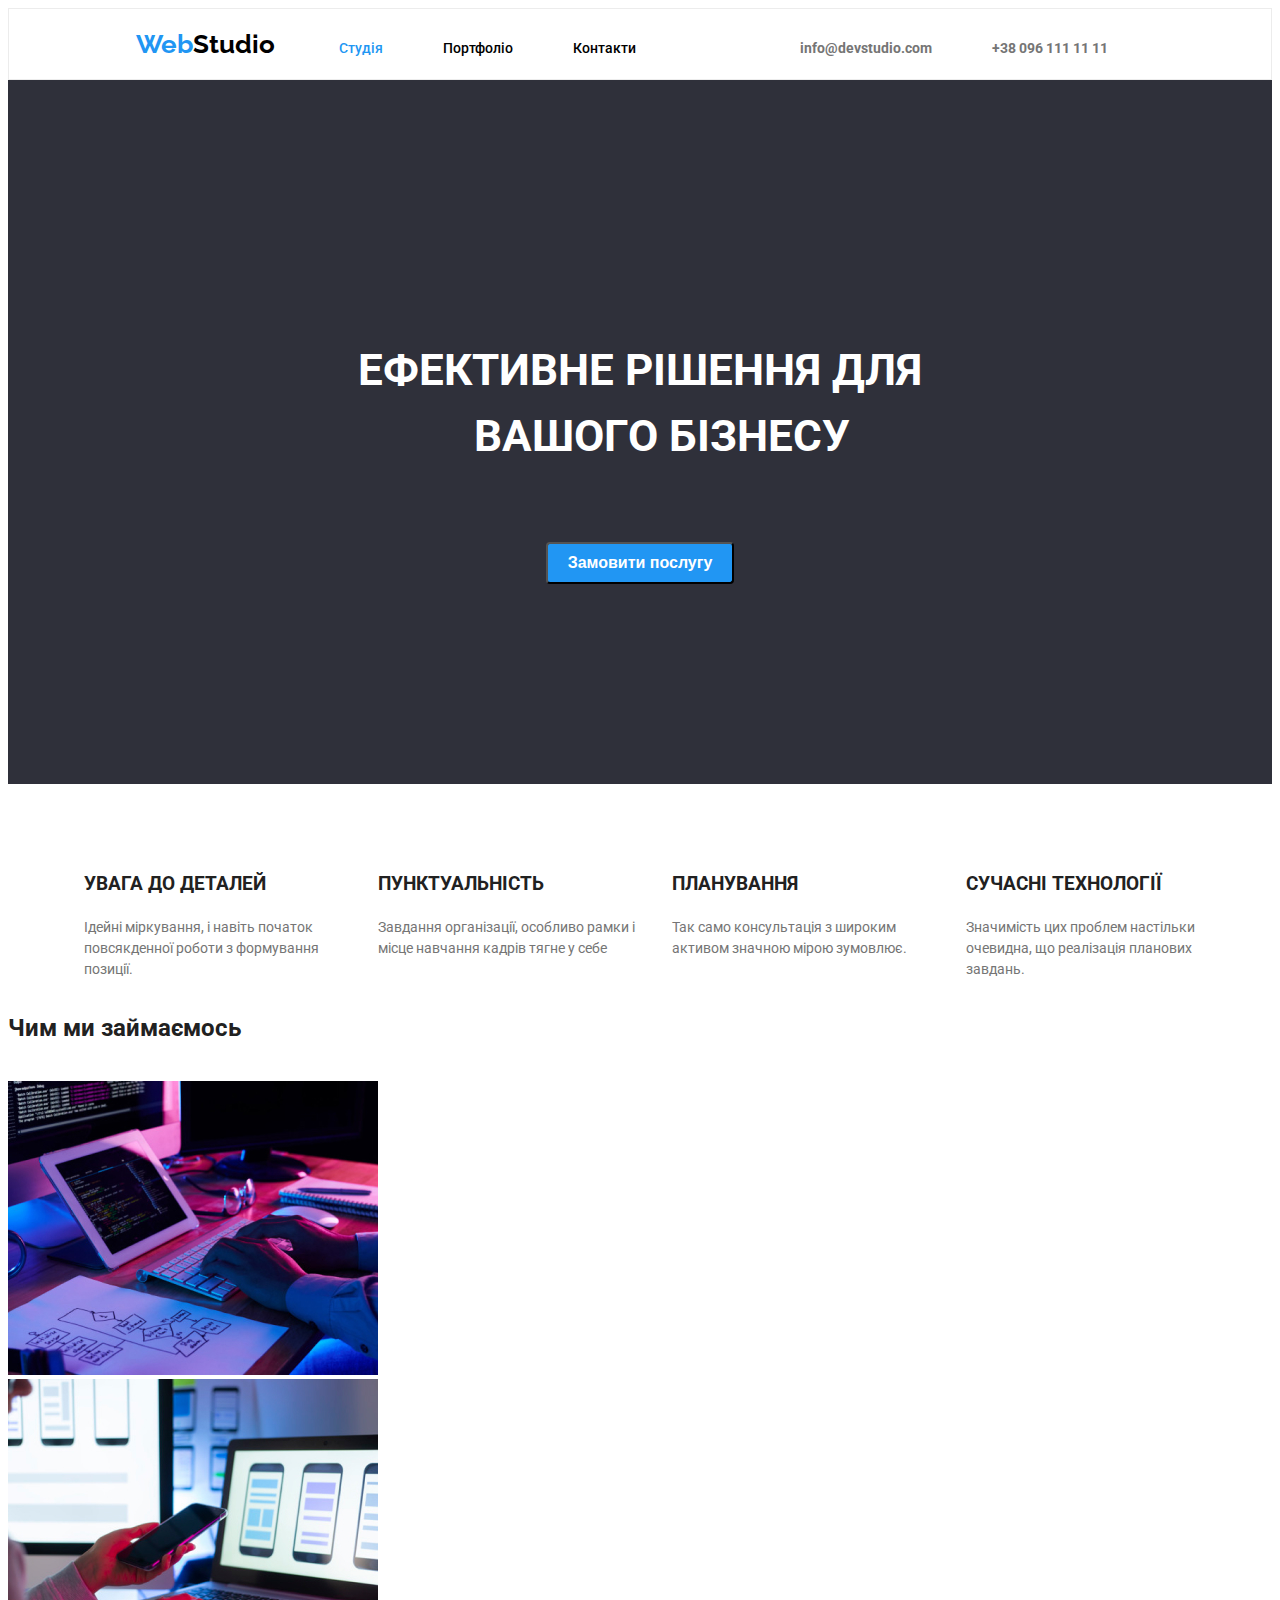
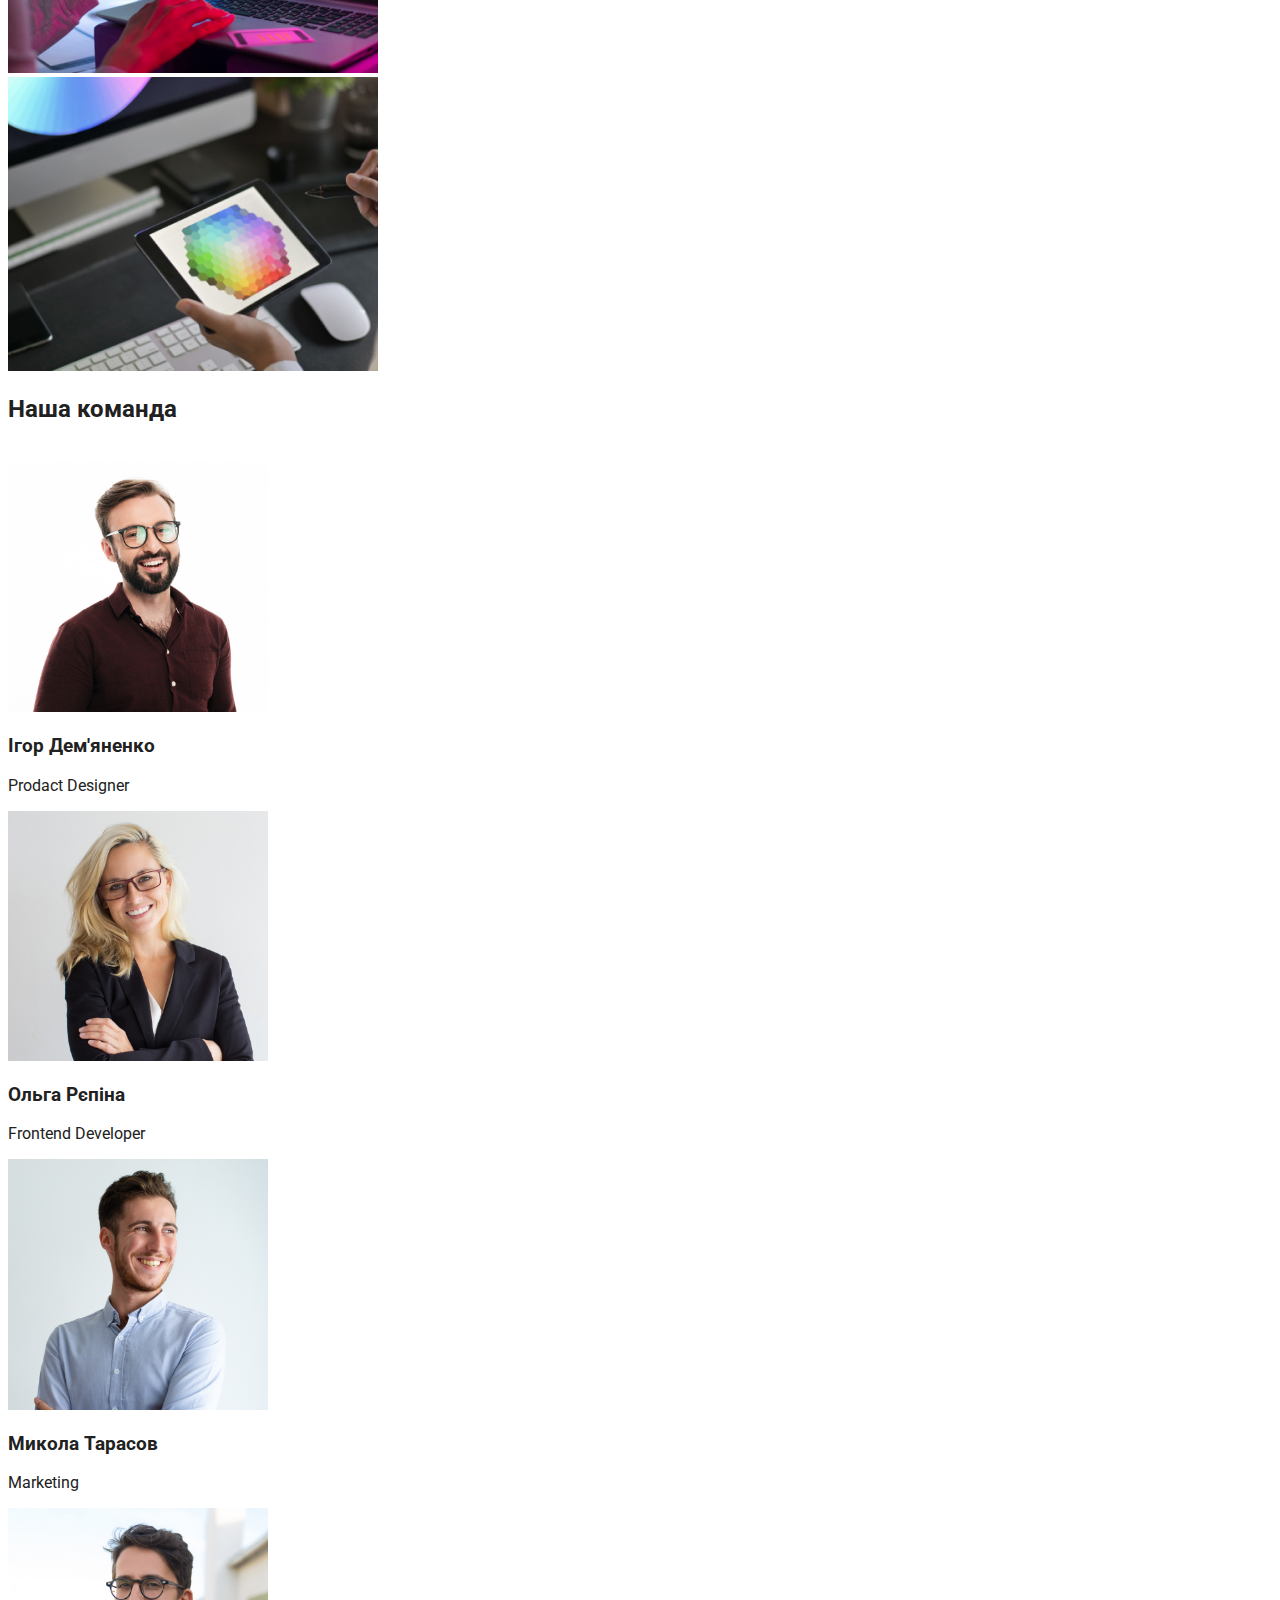
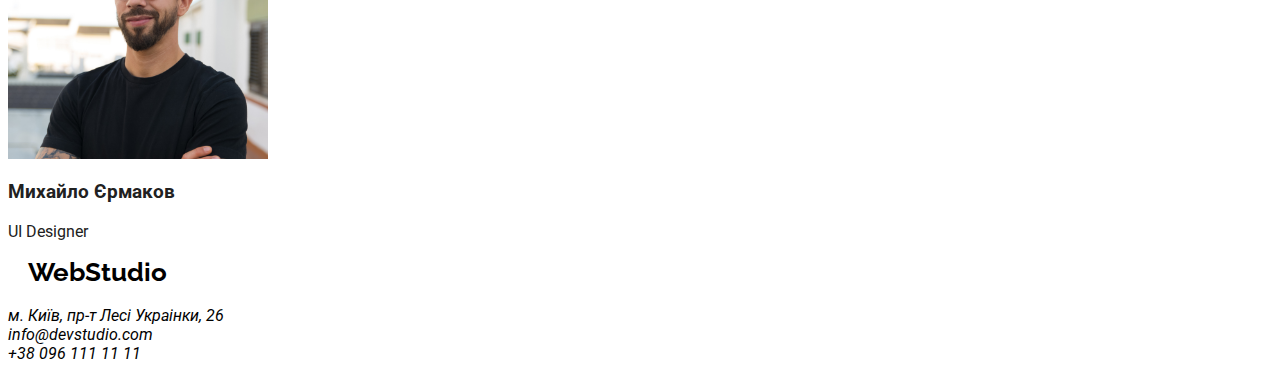
==== index.html @ 3c30a7f0 "styly to header and section #1" ====
<!DOCTYPE html>
<html lang="uk">
<head>
    <meta charset="UTF-8">
    <meta http-equiv="X-UA-Compatible" content="IE=edge">
    <meta name="viewport" content="width=device-width, initial-scale=1.0">
    <link rel="preconnect" href="https://fonts.googleapis.com">
<link rel="preconnect" href="https://fonts.gstatic.com" crossorigin>
<link href="https://fonts.googleapis.com/css2?family=Raleway:wght@700&family=Roboto:wght@400;500;700;900&display=swap" rel="stylesheet">
    <link rel="stylesheet" href="./css/styles.css">
    <title>WebStudio</title>
</head>
<body>
   
    <header>
        <nav>
            <a href="./index.html" class="logo">
              <span class="logo-blue">Web</span>Studio</a>
            <ul>
            <li class="navigation"> 
                <a href="./index.html" class="current-page link-navigation">Студія</a>
            </li>
            <li> 
                <a href="./portfolio.html" class="link-navigation">Портфоліо</a>
            </li>
            <li>
                <a href="#" class="link-navigation">Контакти</a>
            </li>
        </ul>
        </nav>
        <ul>
            <li>
                <a href="mailto:info@devstudio.com" lang="en" class="contact">info@devstudio.com</a> 
            </li>
            <li>
                <a href="tel:+380961111111" class="contact">+38 096 111 11 11</a>
            </li>
        </ul>
    </header>

    <main>

    <section class="solve-for-busniness">
        <pre>
        <h1   >Ефективне рішення для
    вашого бізнесу</h1>
    </pre>
        <button  type="button" class="btn-order">Замовити послугу</button>
    </section>

    <section class="our-spesials">
        <h2>Наші переваги - наші особливості</h2>
       <ul class="advanteges">
             <li class="our-advanteges">
                    <h3>Увага до деталей</h3>
                    <p>Iдейні міркування, і  навіть початок повсякденної роботи з формування позиції.</p>
             </li>   
             <li class="our-advanteges">
                    <h3>Пунктуальність</h3>
                    <p>Завдання організації, особливо рамки і місце навчання кадрів тягне у себе</p>
             </li>
             <li class="our-advanteges">
                    <h3>Планування</h3>
                    <p>Так само консультація з широким активом значною мірою зумовлює.</p>
             </li>  
             <li class="our-advanteges">
                    <h3>Сучасні технології</h3>
                    <p>Значимість цих проблем настільки очевидна, що реалізація планових завдань.</p>
             </li> 
        </ul>  
    </section>

    <section>
            <h2>Чим ми займаємось</h2>
            <ul>
                <li>
                    <img src="./img/box1.jpg" alt="Coding">
                </li>
                <li>
                    <img src="./img/box2.jpg" alt="Phone nad laptop">
                </li>
                <li>
                    <img src="./img/box3.jpg" alt="Tablet">
                </li>
            </ul>
    </section>
   
    <section>
        <h2>Наша команда</h2>
        <ul>
            <li>
                <img src="./img/Igor.jpg" alt="Prodact Designer Igor" width="260">
                <h3>Ігор Дем'яненко</h3>
                 <p>Prodact Designer</p>
            </li>
            <li>
                <img src="./img/Olga.jpg" alt="Frontend Developer Olga" width="260">
                <h3>Ольга Рєпіна</h3>
                <p>Frontend Developer</p>
            </li>
            <li>
                <img src="./img/Nikolay.jpg" alt="Marketing Mikolay" width="260">
                <h3>Микола Тарасов</h3>
                <p>Marketing</p>
            </li>
            <li>
                <img src="./img/Mihaylo.jpg" alt="UI Designer Mihaylo" width="260">
                <h3>Михайло Єрмаков</h3>
                <p>UI Designer</p>
            </li>
        </ul>
    </section>

</main>

<footer>
    <a href="./index.html" class="logo">WebStudio</a>
    <address>
        <ul>
            <li>
        <a href="https://goo.gl/maps/CPtrU1FHBa2aNyZL9" target="_blank" rel="noopener noreferrer nofollow">м. Київ, пр-т Лесі Украінки, 26</a> 
            </li>
            <li>
        <a href="mailto:info@devstudio.com">info@devstudio.com</a>
            </li>
            <li>
        <a href="tel:+380961111111">+38 096 111 11 11</a>
            </li>
        </ul>
    </address>
</footer>

</body>

</html>
---- css/styles.css ----
:root{
    --blue-color-text: #2196F3;
    --font-size-for-mini-text: 14px;
    --text-center: center;
    --grey-text: #757575;
}

body{
    font-family: 'Roboto', sans-serif;
    color: #212121;
    background-color: rgba(255, 255, 255, 1);
}
header{
    border: 1px solid rgba(236, 236, 236, 1);
    text-align: var(--text-center);
    padding: 20px;
}
header li{
    list-style-type: none;
    display: inline;
}
nav{
    padding-right: 4em;
}
nav,
ul{
    display: inline;
}
a{
    text-decoration: none;
    color: #000000;
}
.logo{
    font-family: 'Raleway', sans-serif;
    color: #000000;
    font-weight: bold;
    font-size: 26px;
    letter-spacing: 3%;
    display: inline;
    margin: auto 20px;
}
.logo-blue,
.current-page{
    color: var(--blue-color-text);
}
.link-navigation{
    font-weight: 500;
    font-size: var(--font-size-for-mini-text);
    padding-right: 4em;
}
.link-navigation:hover,
.contact:hover{
    color: var(--blue-color-text);
}
.contact{
    color:var(--grey-text);
    padding-right: 4em;
    font-size: var(--font-size-for-mini-text);
    font-weight: bold;
}
.solve-for-busniness{
    background-color: #2F303A;
    color: #FFFFFF;
    padding: 200px;
    
}
.solve-for-busniness h1{
    font-size: 44px;
    word-spacing: 6%;
    line-height: 1.5;
    text-align: center;
    text-transform: uppercase;
    font-family: 'Roboto', sans-serif;
    
}
.btn-order{
    background-color: var(--blue-color-text);
    color: #FFFFFF;
    font-size: 16px;
    font-weight: 600;
    letter-spacing: 6%;
    text-align: var(--text-center);
    padding: 10px 20px;
    display: block;
    margin: 0 auto;
    border-radius: 4px;

}
.our-spesials{
    text-align: center;
}
.our-spesials h2{
    visibility: hidden;
}
.our-spesials h3{
    text-transform: uppercase;
}
.our-spesials p{
    font-size: var(--font-size-for-mini-text);
    word-spacing: 3%;
    color: var(--grey-text);
}
.advanteges{
    text-align: start;
}
ul .our-advanteges{
   display: inline-block;
   margin: 0 10px;
   width: 270px;
   vertical-align: text-top;
   line-height: 1.5;
}
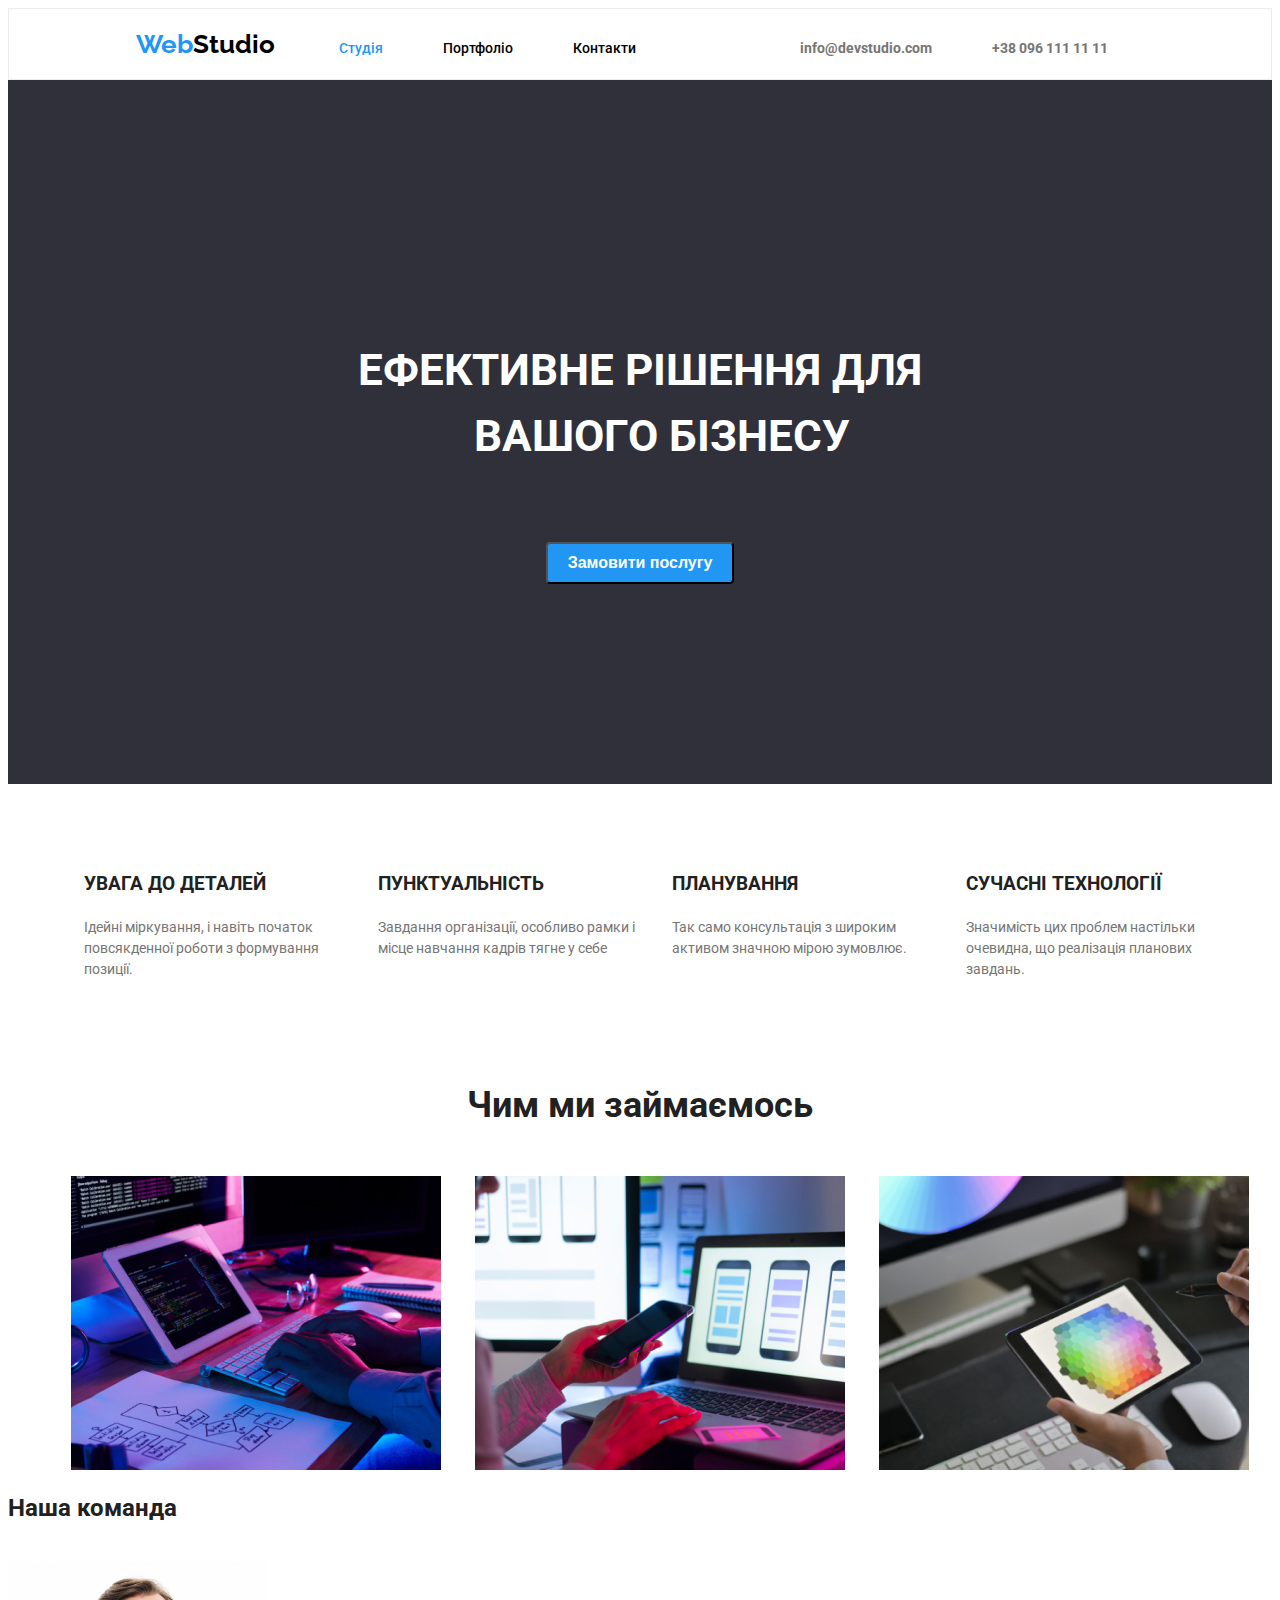
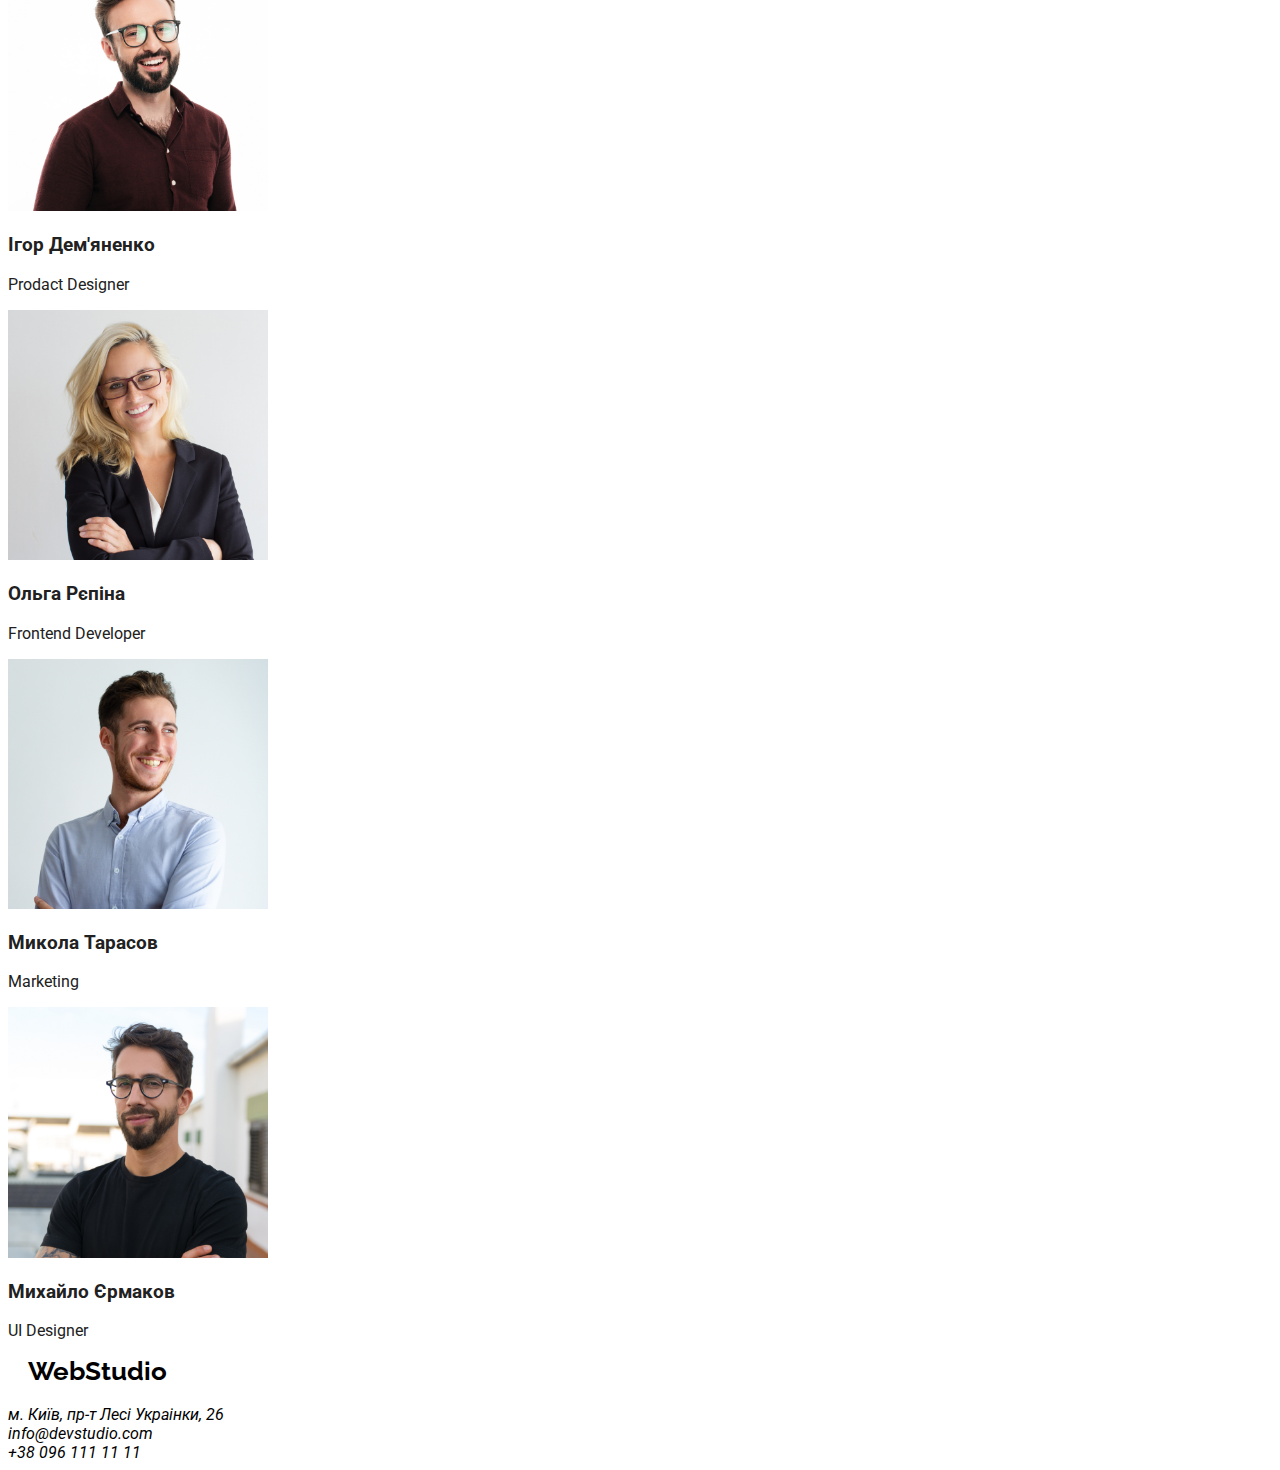
==== commit f7581735: "created section 2" ====
--- a/index.html
+++ b/index.html
@@ -70,16 +70,16 @@
         </ul>  
     </section>
 
-    <section>
+    <section class="what-do-we-do">
             <h2>Чим ми займаємось</h2>
             <ul>
-                <li>
+                <li class="boxes">
                     <img src="./img/box1.jpg" alt="Coding">
                 </li>
-                <li>
+                <li class="boxes">
                     <img src="./img/box2.jpg" alt="Phone nad laptop">
                 </li>
-                <li>
+                <li class="boxes">
                     <img src="./img/box3.jpg" alt="Tablet">
                 </li>
             </ul>
--- a/css/styles.css
+++ b/css/styles.css
@@ -110,4 +110,18 @@
    vertical-align: text-top;
    line-height: 1.5;
 }
-
+.what-do-we-do{
+    text-align: var(--text-center);
+}
+.what-do-we-do h2{
+    text-align: var(--text-center);
+    font-weight: bold;
+    font-size: 36px;
+    word-spacing: 3%;
+    margin-bottom: 50px;
+    margin-top: 90px;
+}
+.boxes{
+    display: inline;
+    margin: 0 15px;
+}
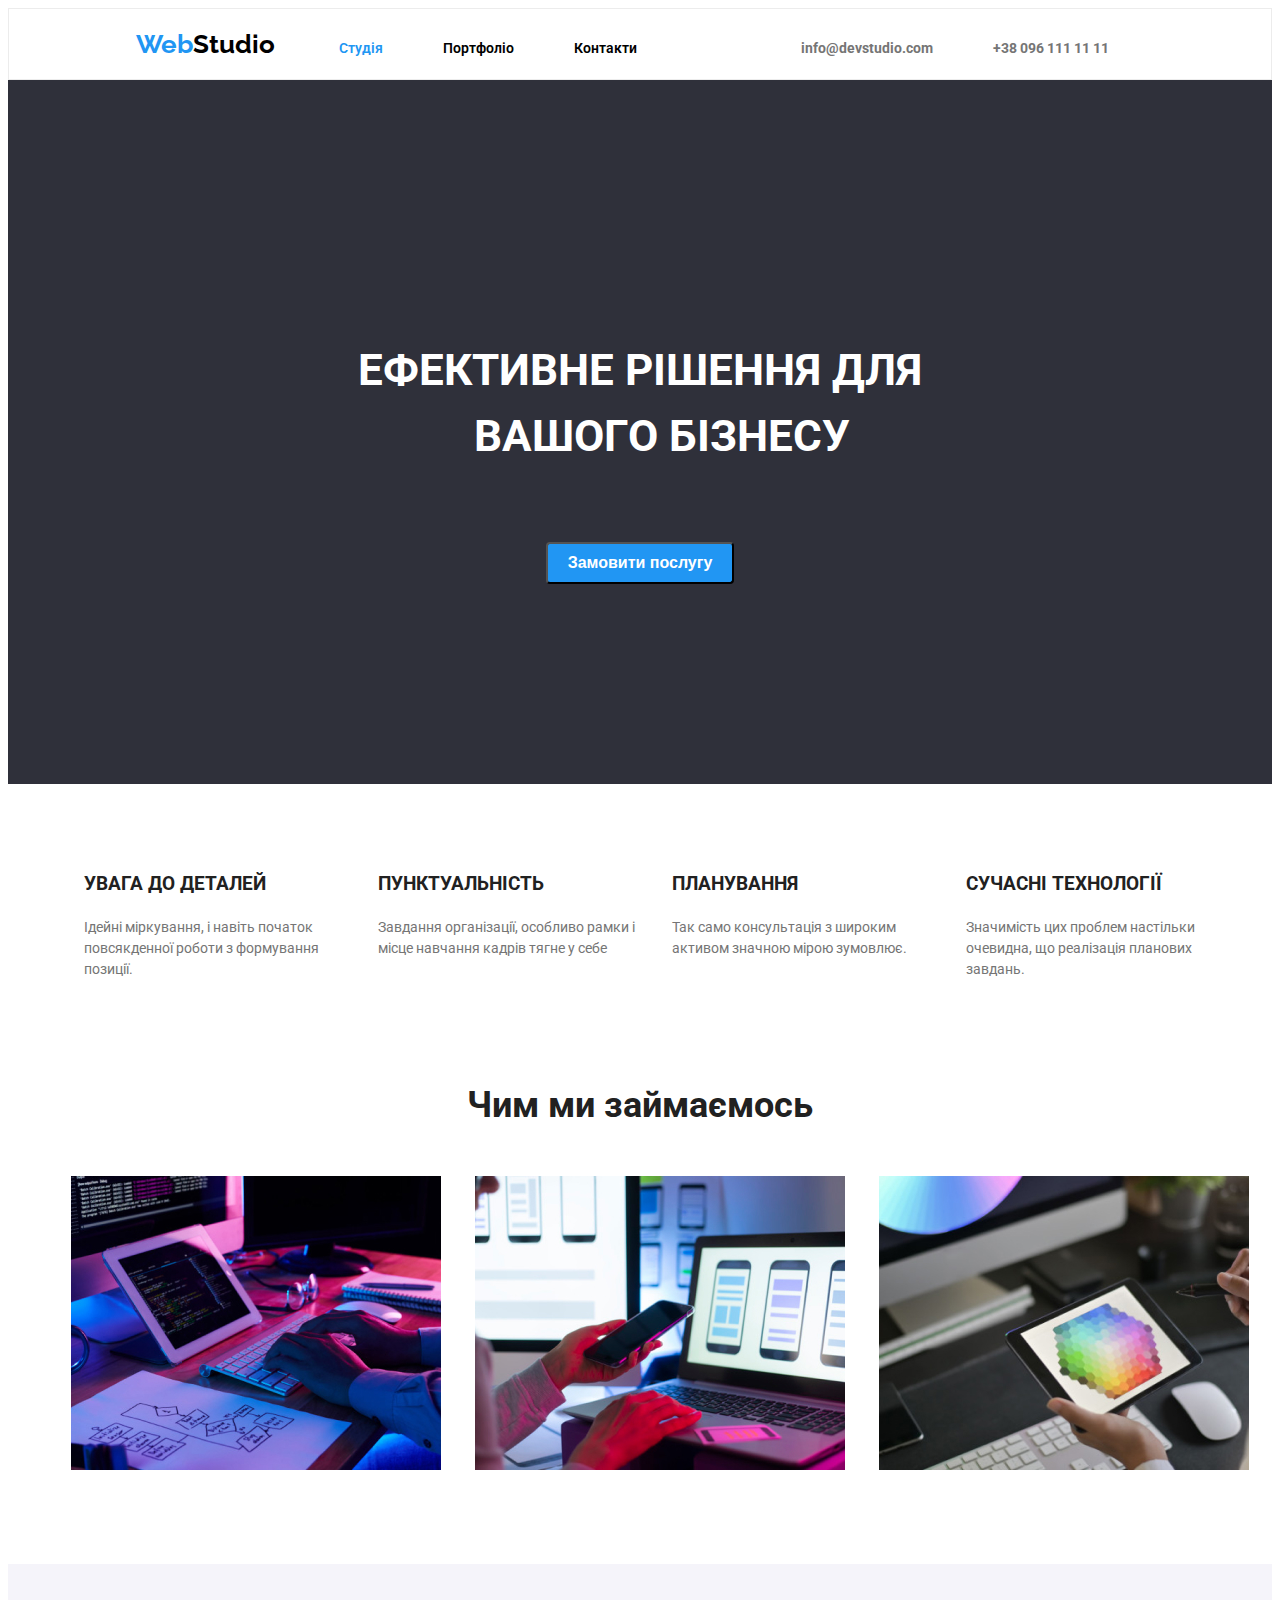
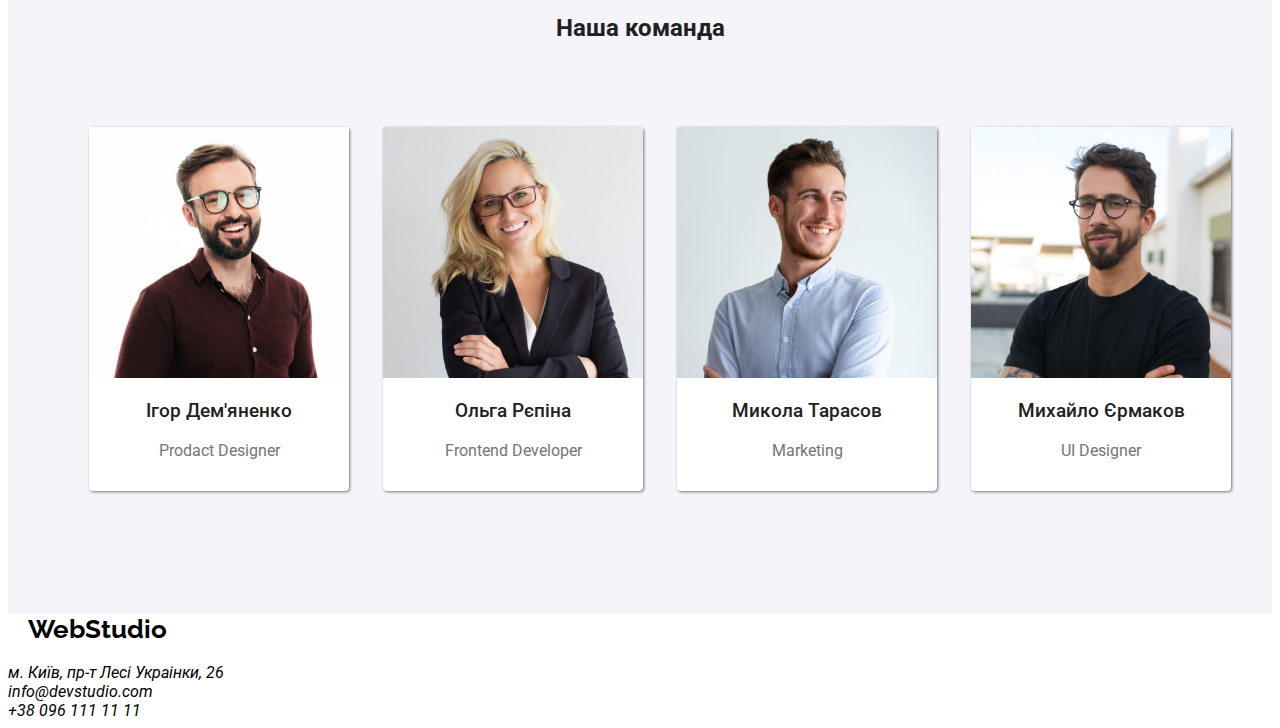
==== commit a2c7fc62: "created section about team" ====
--- a/index.html
+++ b/index.html
@@ -85,25 +85,25 @@
             </ul>
     </section>
    
-    <section>
+    <section class="our-team">
         <h2>Наша команда</h2>
         <ul>
-            <li>
+            <li class="person">
                 <img src="./img/Igor.jpg" alt="Prodact Designer Igor" width="260">
                 <h3>Ігор Дем'яненко</h3>
                  <p>Prodact Designer</p>
             </li>
-            <li>
+            <li class="person">
                 <img src="./img/Olga.jpg" alt="Frontend Developer Olga" width="260">
                 <h3>Ольга Рєпіна</h3>
                 <p>Frontend Developer</p>
             </li>
-            <li>
+            <li class="person">
                 <img src="./img/Nikolay.jpg" alt="Marketing Mikolay" width="260">
                 <h3>Микола Тарасов</h3>
                 <p>Marketing</p>
             </li>
-            <li>
+            <li class="person">
                 <img src="./img/Mihaylo.jpg" alt="UI Designer Mihaylo" width="260">
                 <h3>Михайло Єрмаков</h3>
                 <p>UI Designer</p>
--- a/css/styles.css
+++ b/css/styles.css
@@ -44,7 +44,7 @@
     color: var(--blue-color-text);
 }
 .link-navigation{
-    font-weight: 500;
+    font-weight: 600;
     font-size: var(--font-size-for-mini-text);
     padding-right: 4em;
 }
@@ -112,6 +112,8 @@
 }
 .what-do-we-do{
     text-align: var(--text-center);
+    margin-bottom: 90px;
+    margin-top: 90px;
 }
 .what-do-we-do h2{
     text-align: var(--text-center);
@@ -119,9 +121,33 @@
     font-size: 36px;
     word-spacing: 3%;
     margin-bottom: 50px;
-    margin-top: 90px;
 }
 .boxes{
     display: inline;
     margin: 0 15px;
 }
+.our-team{
+    background-color: #F5F4FA;
+    height: 650px;
+    text-align: center;
+}
+.our-team h2{
+    padding-bottom: 50px;
+    padding-top: 50px;
+}
+.person{
+    display: inline-block;
+    margin: 15px;
+    background-color: #FFFFFF;
+    box-shadow: 1px 1px 3px var(--grey-text);
+    border-radius: 4px;
+    font-size: 16px;
+    word-spacing: 3%;
+}
+.person h3{
+    font-weight: 500;
+}
+.person p{
+color: var(--grey-text);
+padding-bottom: 15px;
+}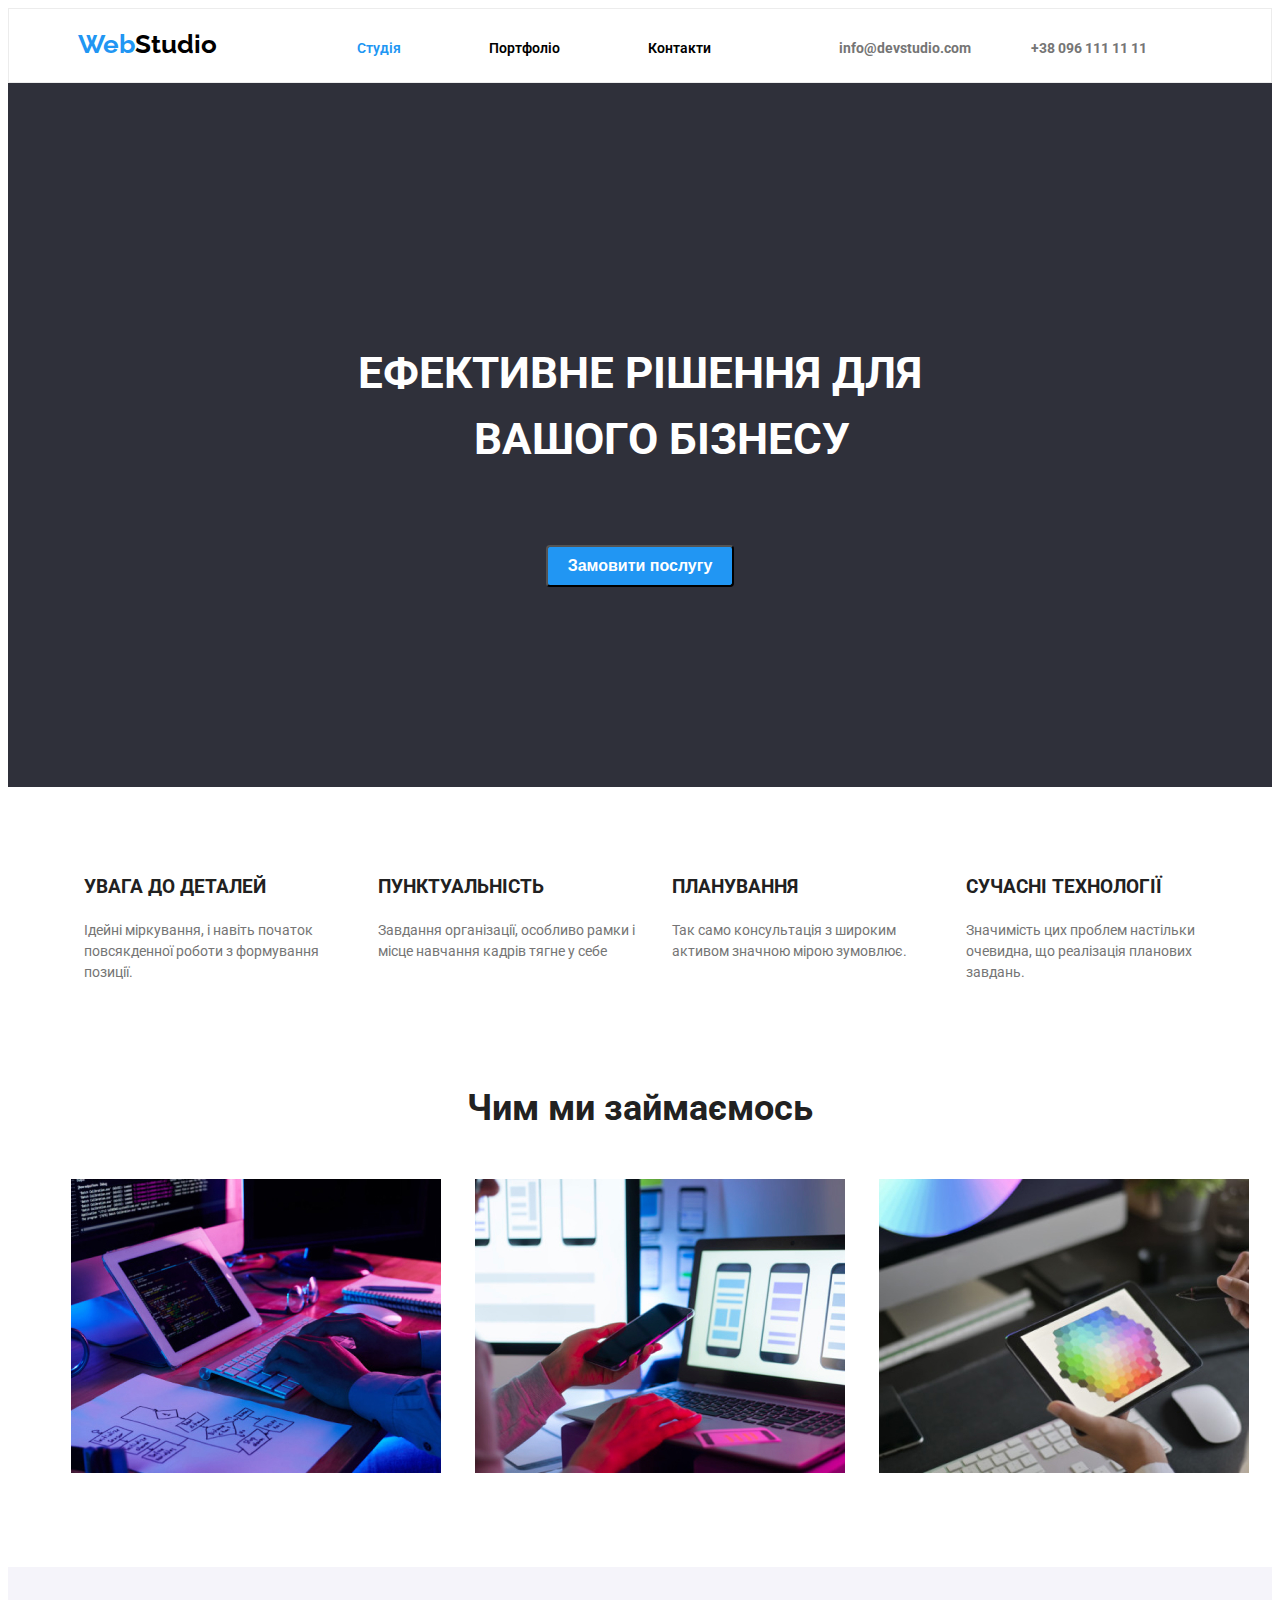
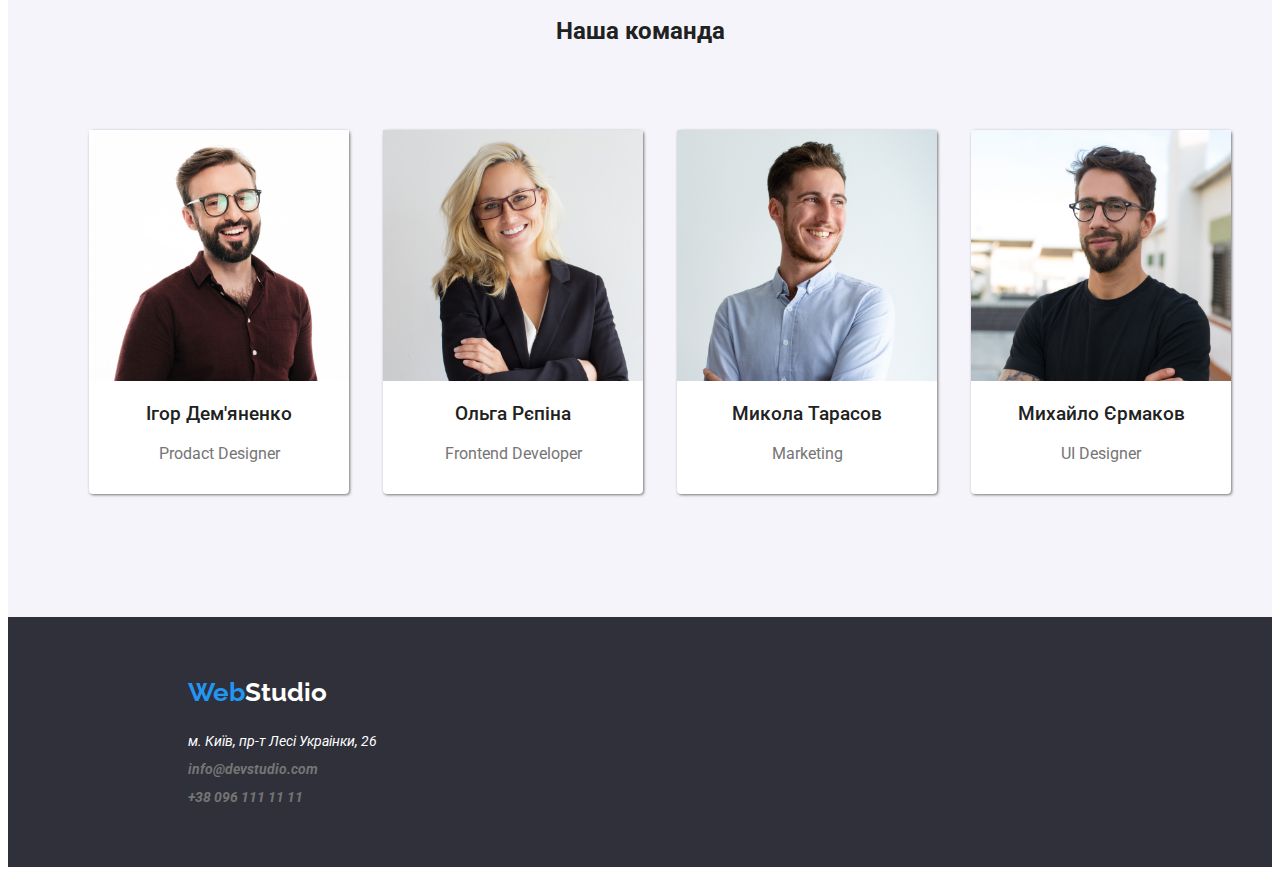
==== commit 2fd07ad1: "add style to footer" ====
--- a/index.html
+++ b/index.html
@@ -16,8 +16,8 @@
         <nav>
             <a href="./index.html" class="logo">
               <span class="logo-blue">Web</span>Studio</a>
-            <ul>
-            <li class="navigation"> 
+            <ul class="navigation">
+            <li > 
                 <a href="./index.html" class="current-page link-navigation">Студія</a>
             </li>
             <li> 
@@ -113,18 +113,19 @@
 
 </main>
 
-<footer>
-    <a href="./index.html" class="logo">WebStudio</a>
+<footer >
+    <a href="./index.html" class="logo logo-footer">
+        <span class="logo-blue">Web</span><span class="logo-white">Studio</span></a>
     <address>
-        <ul>
+        <ul class="contact-footer">
             <li>
-        <a href="https://goo.gl/maps/CPtrU1FHBa2aNyZL9" target="_blank" rel="noopener noreferrer nofollow">м. Київ, пр-т Лесі Украінки, 26</a> 
+        <a href="https://goo.gl/maps/CPtrU1FHBa2aNyZL9" target="_blank" rel="noopener noreferrer nofollow" class="adress-studio">м. Київ, пр-т Лесі Украінки, 26</a> 
             </li>
             <li>
-        <a href="mailto:info@devstudio.com">info@devstudio.com</a>
+        <a href="mailto:info@devstudio.com" class="contact">info@devstudio.com</a>
             </li>
             <li>
-        <a href="tel:+380961111111">+38 096 111 11 11</a>
+        <a href="tel:+380961111111" class="contact">+38 096 111 11 11</a>
             </li>
         </ul>
     </address>
--- a/css/styles.css
+++ b/css/styles.css
@@ -19,16 +19,16 @@
     list-style-type: none;
     display: inline;
 }
-nav{
-    padding-right: 4em;
-}
 nav,
 ul{
     display: inline;
 }
-a{
+header a{
     text-decoration: none;
     color: #000000;
+}
+.navigation{
+margin-left: 6em;
 }
 .logo{
     font-family: 'Raleway', sans-serif;
@@ -37,7 +37,6 @@
     font-size: 26px;
     letter-spacing: 3%;
     display: inline;
-    margin: auto 20px;
 }
 .logo-blue,
 .current-page{
@@ -46,7 +45,7 @@
 .link-navigation{
     font-weight: 600;
     font-size: var(--font-size-for-mini-text);
-    padding-right: 4em;
+    padding-right: 6em;
 }
 .link-navigation:hover,
 .contact:hover{
@@ -57,6 +56,7 @@
     padding-right: 4em;
     font-size: var(--font-size-for-mini-text);
     font-weight: bold;
+    line-height: 2;
 }
 .solve-for-busniness{
     background-color: #2F303A;
@@ -150,4 +150,30 @@
 .person p{
 color: var(--grey-text);
 padding-bottom: 15px;
+}
+footer{
+    background-color: #2F303A;
+    height: 250px;
+}
+footer a{
+    text-decoration: none;
+}
+.logo-white{
+    color: #FFFFFF;
+}
+.adress-studio{
+    color: #FFFFFF;
+    font-size: var(--font-size-for-mini-text);
+    word-spacing: 3%;
+    line-height: 2;
+}
+.logo-footer{
+    display: block;
+    padding: 60px 0 20px 180px;
+}
+.contact-footer{
+    display: block;
+    padding: 0;
+    margin: auto 180px;
+    list-style-type: none;
 }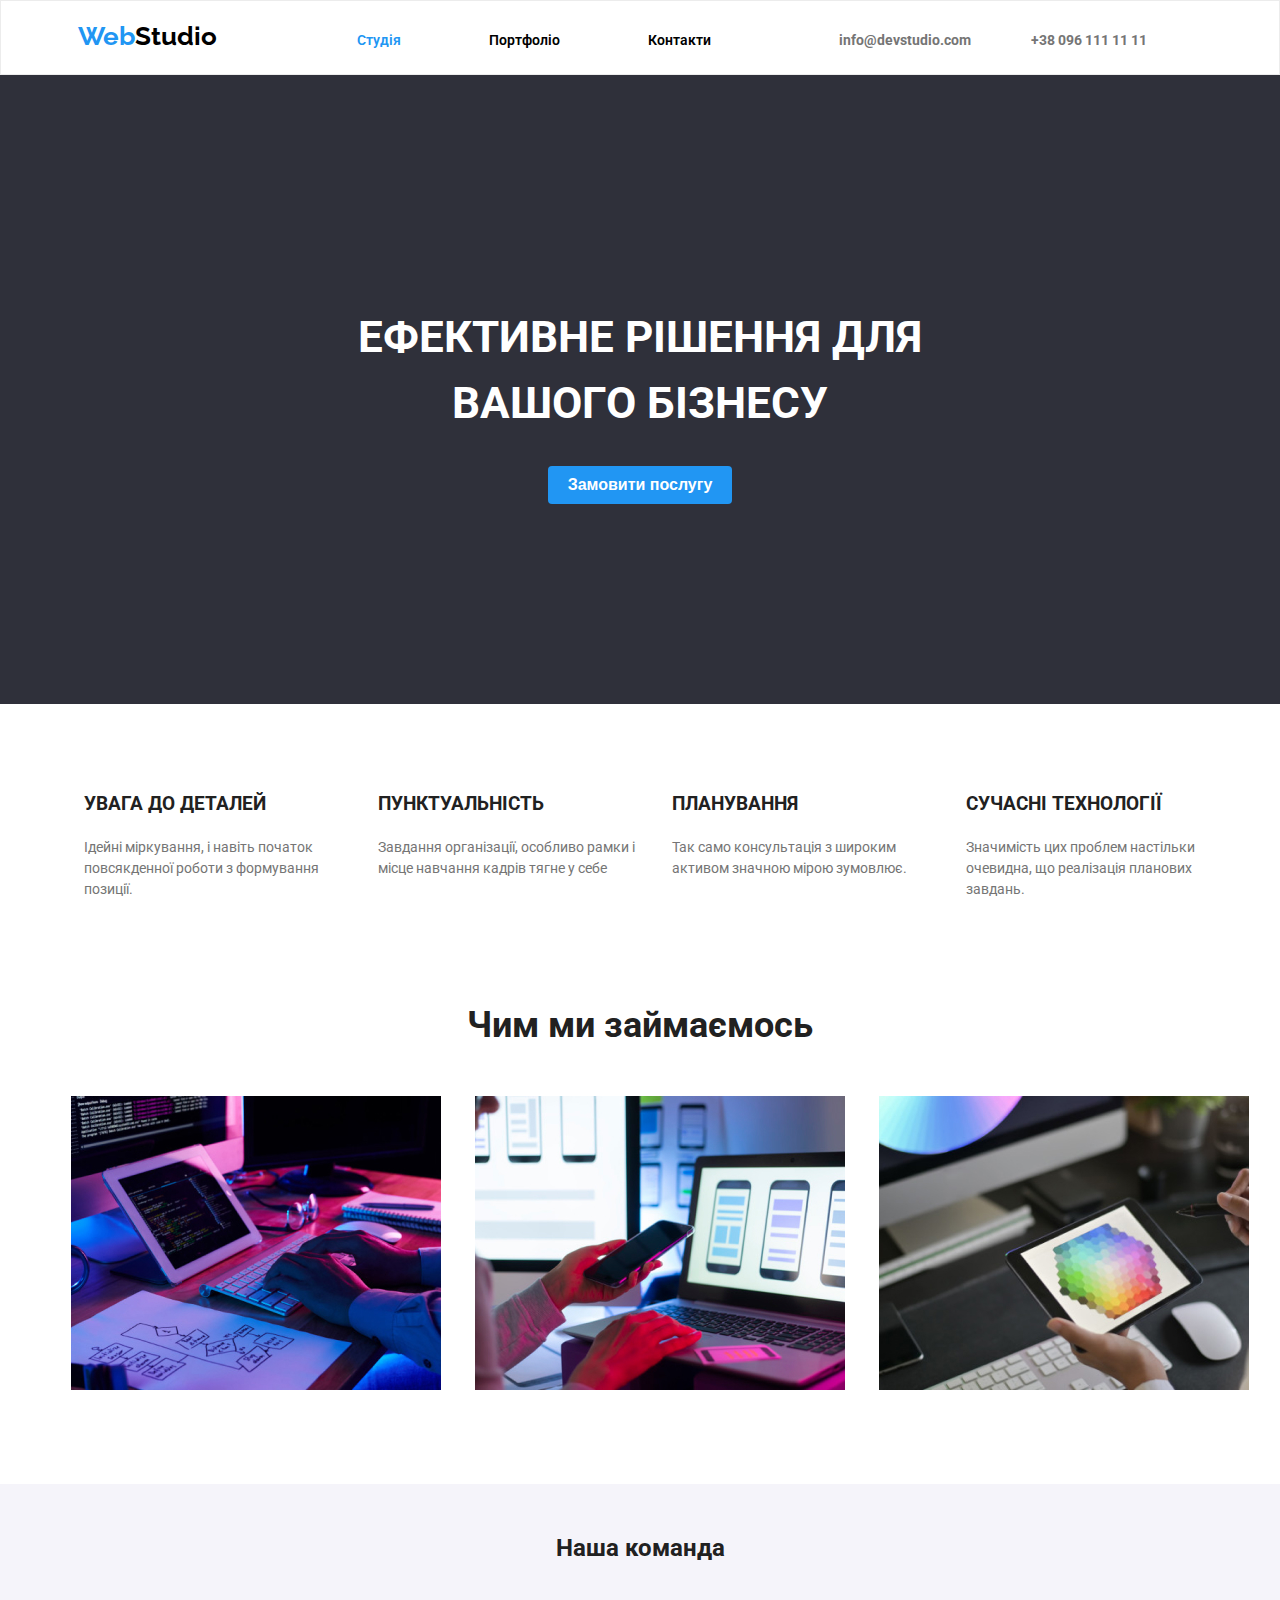
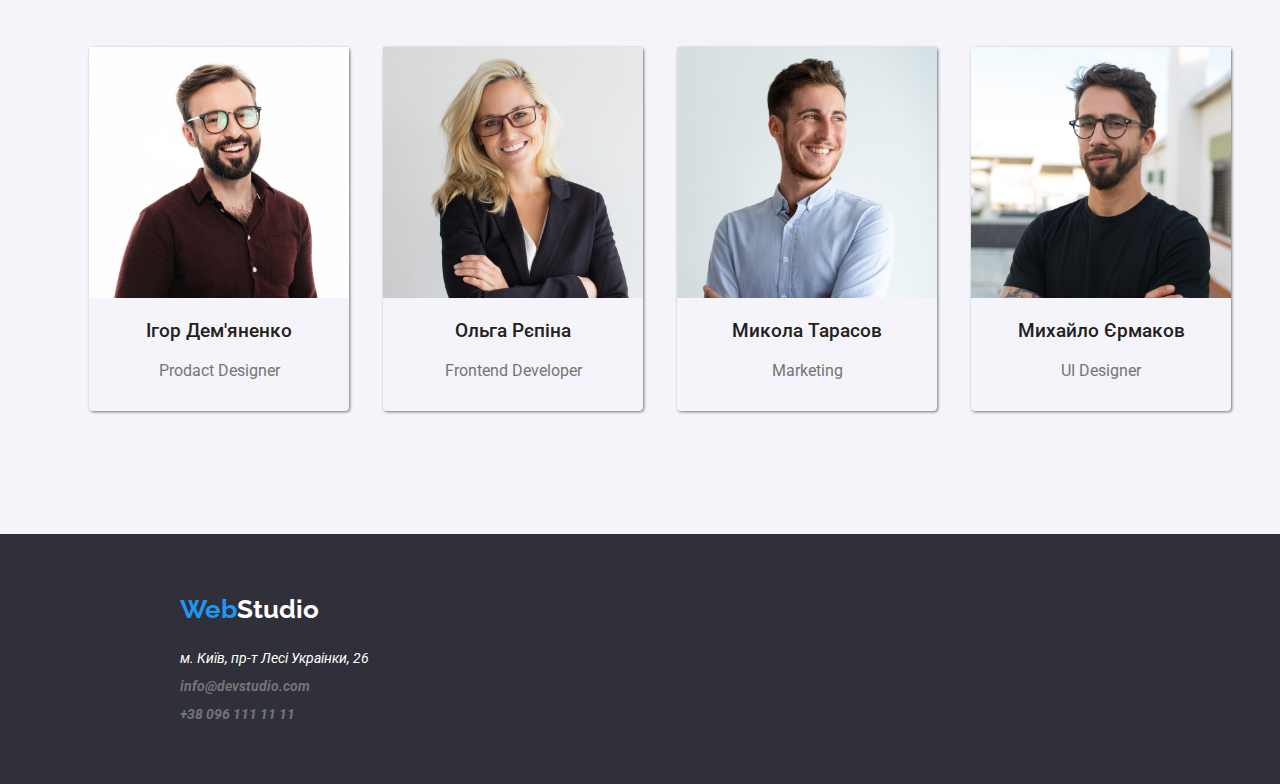
==== commit 1604b2bd: "Update index.html" ====
--- a/index.html
+++ b/index.html
@@ -41,10 +41,9 @@
     <main>
 
     <section class="solve-for-busniness">
-        <pre>
         <h1   >Ефективне рішення для
+            <br />
     вашого бізнесу</h1>
-    </pre>
         <button  type="button" class="btn-order">Замовити послугу</button>
     </section>
 
--- a/css/styles.css
+++ b/css/styles.css
@@ -3,12 +3,14 @@
     --font-size-for-mini-text: 14px;
     --text-center: center;
     --grey-text: #757575;
+    --white-color: #FFFFFF;
 }
 
 body{
     font-family: 'Roboto', sans-serif;
     color: #212121;
     background-color: rgba(255, 255, 255, 1);
+    margin: 0 auto;
 }
 header{
     border: 1px solid rgba(236, 236, 236, 1);
@@ -60,7 +62,7 @@
 }
 .solve-for-busniness{
     background-color: #2F303A;
-    color: #FFFFFF;
+    color: var(--white-color);
     padding: 200px;
     
 }
@@ -75,7 +77,7 @@
 }
 .btn-order{
     background-color: var(--blue-color-text);
-    color: #FFFFFF;
+    color: var(--white-color);
     font-size: 16px;
     font-weight: 600;
     letter-spacing: 6%;
@@ -84,6 +86,7 @@
     display: block;
     margin: 0 auto;
     border-radius: 4px;
+    border: none;
 
 }
 .our-spesials{
@@ -138,7 +141,7 @@
 .person{
     display: inline-block;
     margin: 15px;
-    background-color: #FFFFFF;
+    color: var(--white-color);
     box-shadow: 1px 1px 3px var(--grey-text);
     border-radius: 4px;
     font-size: 16px;
@@ -146,6 +149,7 @@
 }
 .person h3{
     font-weight: 500;
+    color: #212121;
 }
 .person p{
 color: var(--grey-text);
@@ -159,10 +163,10 @@
     text-decoration: none;
 }
 .logo-white{
-    color: #FFFFFF;
+    color: var(--white-color);
 }
 .adress-studio{
-    color: #FFFFFF;
+    color: var(--white-color);
     font-size: var(--font-size-for-mini-text);
     word-spacing: 3%;
     line-height: 2;
@@ -176,4 +180,41 @@
     padding: 0;
     margin: auto 180px;
     list-style-type: none;
+}
+.filter{
+    padding-top: 90px;
+    text-align: var(--text-center);
+    margin-bottom: 30px;
+}
+.btn-to-navigation{
+    list-style-type: none;
+}
+.btn-to-navigation li{
+    display: inline-block;
+    margin:auto 4px;
+}
+.btn-to-navigation button{
+    font-size: 16px;
+    font-weight: 600;
+    text-align: var(--text-center);
+    padding: 8px 15px;
+    display: block;
+    margin: 0 auto;
+    border: none;
+    border-radius: 4px;
+   transition: all 2ms ease-in-out;
+}
+.btn-to-navigation button:hover{
+    background-color: var(--blue-color-text);
+    color: var(--white-color);
+}
+.all-projects{
+    text-align: center;
+    padding-bottom: 90px;
+}
+.all-projects li{
+    list-style-type: none;
+    display: inline-block;
+    margin: 15px;
+    border: 1px solid #EEEEEE;
 }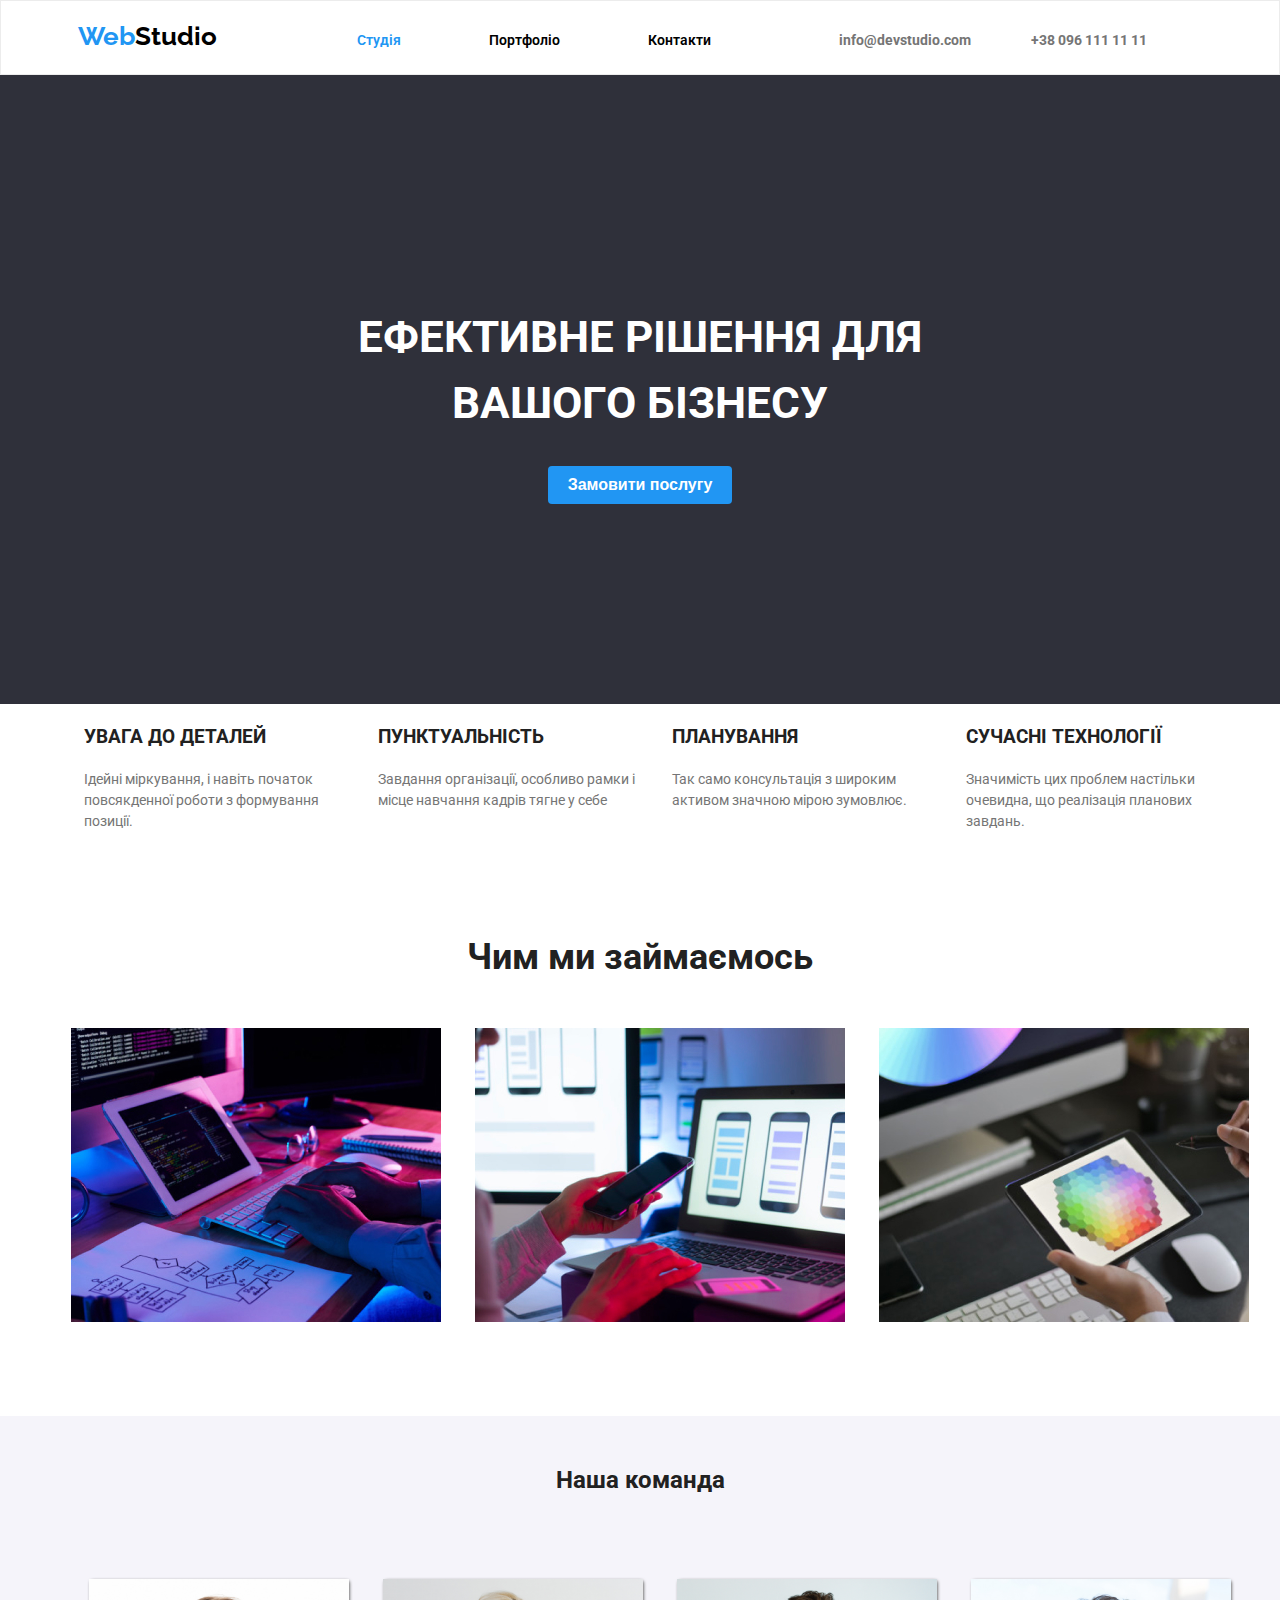
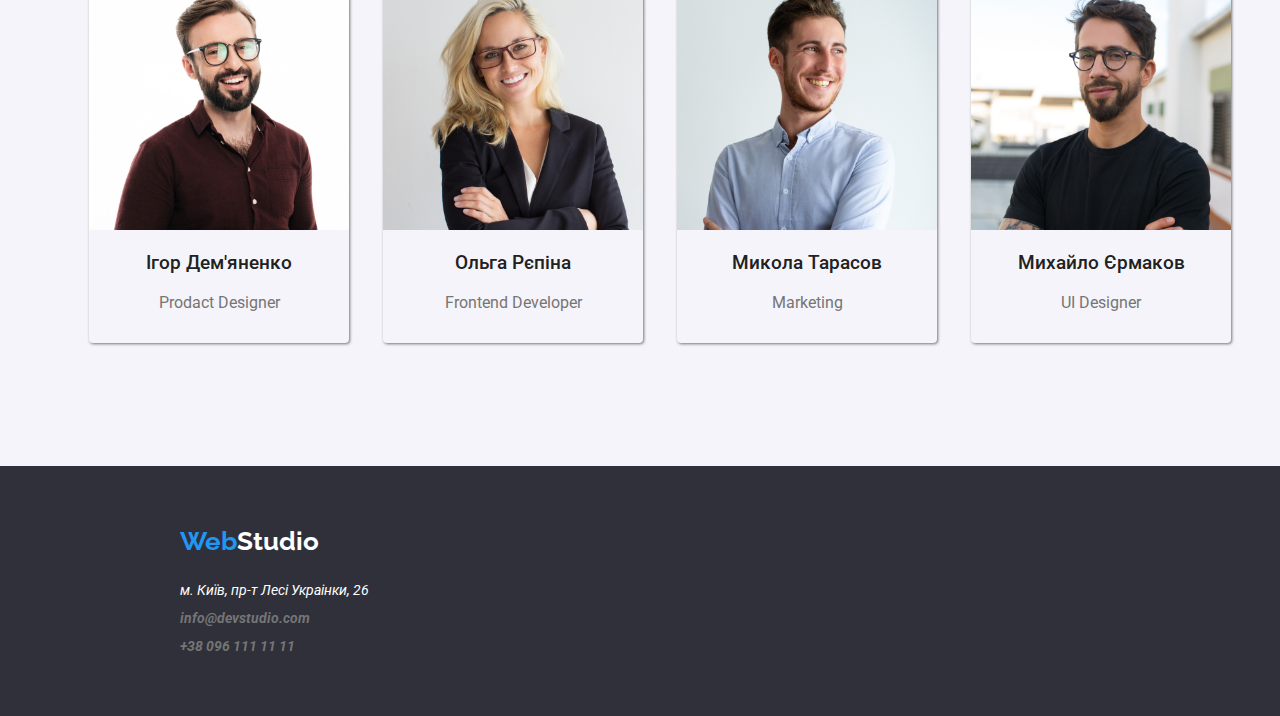
==== commit 81a5608f: "add class hidden" ====
--- a/index.html
+++ b/index.html
@@ -48,7 +48,7 @@
     </section>
 
     <section class="our-spesials">
-        <h2>Наші переваги - наші особливості</h2>
+        <h2 class="visually-hidden">Наші переваги - наші особливості</h2>
        <ul class="advanteges">
              <li class="our-advanteges">
                     <h3>Увага до деталей</h3>
--- a/css/styles.css
+++ b/css/styles.css
@@ -4,11 +4,15 @@
     --text-center: center;
     --grey-text: #757575;
     --white-color: #FFFFFF;
+    --font-weight:600;
+    --black-color:#212121;
+    --inline-display:inline;
+    --inline-block-display: inline-block;
 }
 
 body{
     font-family: 'Roboto', sans-serif;
-    color: #212121;
+    color: var(--black-color);
     background-color: rgba(255, 255, 255, 1);
     margin: 0 auto;
 }
@@ -19,11 +23,11 @@
 }
 header li{
     list-style-type: none;
-    display: inline;
+    display: var(--inline-display);
 }
 nav,
 ul{
-    display: inline;
+    display: var(--inline-display);
 }
 header a{
     text-decoration: none;
@@ -38,19 +42,23 @@
     font-weight: bold;
     font-size: 26px;
     letter-spacing: 3%;
-    display: inline;
+    display: var(--inline-display);
 }
 .logo-blue,
 .current-page{
     color: var(--blue-color-text);
 }
 .link-navigation{
-    font-weight: 600;
+    font-weight: var(--font-weight);
     font-size: var(--font-size-for-mini-text);
     padding-right: 6em;
 }
 .link-navigation:hover,
 .contact:hover{
+    color: var(--blue-color-text);
+}
+.link-navigation:focus,
+.contact:focus{
     color: var(--blue-color-text);
 }
 .contact{
@@ -79,7 +87,7 @@
     background-color: var(--blue-color-text);
     color: var(--white-color);
     font-size: 16px;
-    font-weight: 600;
+    font-weight: var(--font-weight);
     letter-spacing: 6%;
     text-align: var(--text-center);
     padding: 10px 20px;
@@ -87,13 +95,10 @@
     margin: 0 auto;
     border-radius: 4px;
     border: none;
-
+    cursor: pointer;
 }
 .our-spesials{
     text-align: center;
-}
-.our-spesials h2{
-    visibility: hidden;
 }
 .our-spesials h3{
     text-transform: uppercase;
@@ -107,7 +112,7 @@
     text-align: start;
 }
 ul .our-advanteges{
-   display: inline-block;
+   display: var(--inline-block-display);
    margin: 0 10px;
    width: 270px;
    vertical-align: text-top;
@@ -126,7 +131,7 @@
     margin-bottom: 50px;
 }
 .boxes{
-    display: inline;
+    display: var(--inline-display);
     margin: 0 15px;
 }
 .our-team{
@@ -139,7 +144,7 @@
     padding-top: 50px;
 }
 .person{
-    display: inline-block;
+    display: var(--inline-block-display);
     margin: 15px;
     color: var(--white-color);
     box-shadow: 1px 1px 3px var(--grey-text);
@@ -149,7 +154,7 @@
 }
 .person h3{
     font-weight: 500;
-    color: #212121;
+    color: var(--black-color);
 }
 .person p{
 color: var(--grey-text);
@@ -190,12 +195,12 @@
     list-style-type: none;
 }
 .btn-to-navigation li{
-    display: inline-block;
+    display: var(--inline-block-display);
     margin:auto 4px;
 }
 .btn-to-navigation button{
     font-size: 16px;
-    font-weight: 600;
+    font-weight: var(--font-weight);
     text-align: var(--text-center);
     padding: 8px 15px;
     display: block;
@@ -203,6 +208,7 @@
     border: none;
     border-radius: 4px;
    transition: all 2ms ease-in-out;
+   cursor: pointer;
 }
 .btn-to-navigation button:hover{
     background-color: var(--blue-color-text);
@@ -214,7 +220,19 @@
 }
 .all-projects li{
     list-style-type: none;
-    display: inline-block;
+    display: var(--inline-block-display);
     margin: 15px;
     border: 1px solid #EEEEEE;
-}+}
+.visually-hidden {
+    position: absolute;
+      white-space: nowrap;
+      width: 1px;
+      height: 1px;
+      overflow: hidden;
+      border: 0;
+      padding: 0;
+      clip: rect(0 0 0 0);
+      clip-path: inset(50%);
+      margin: -1px;
+  }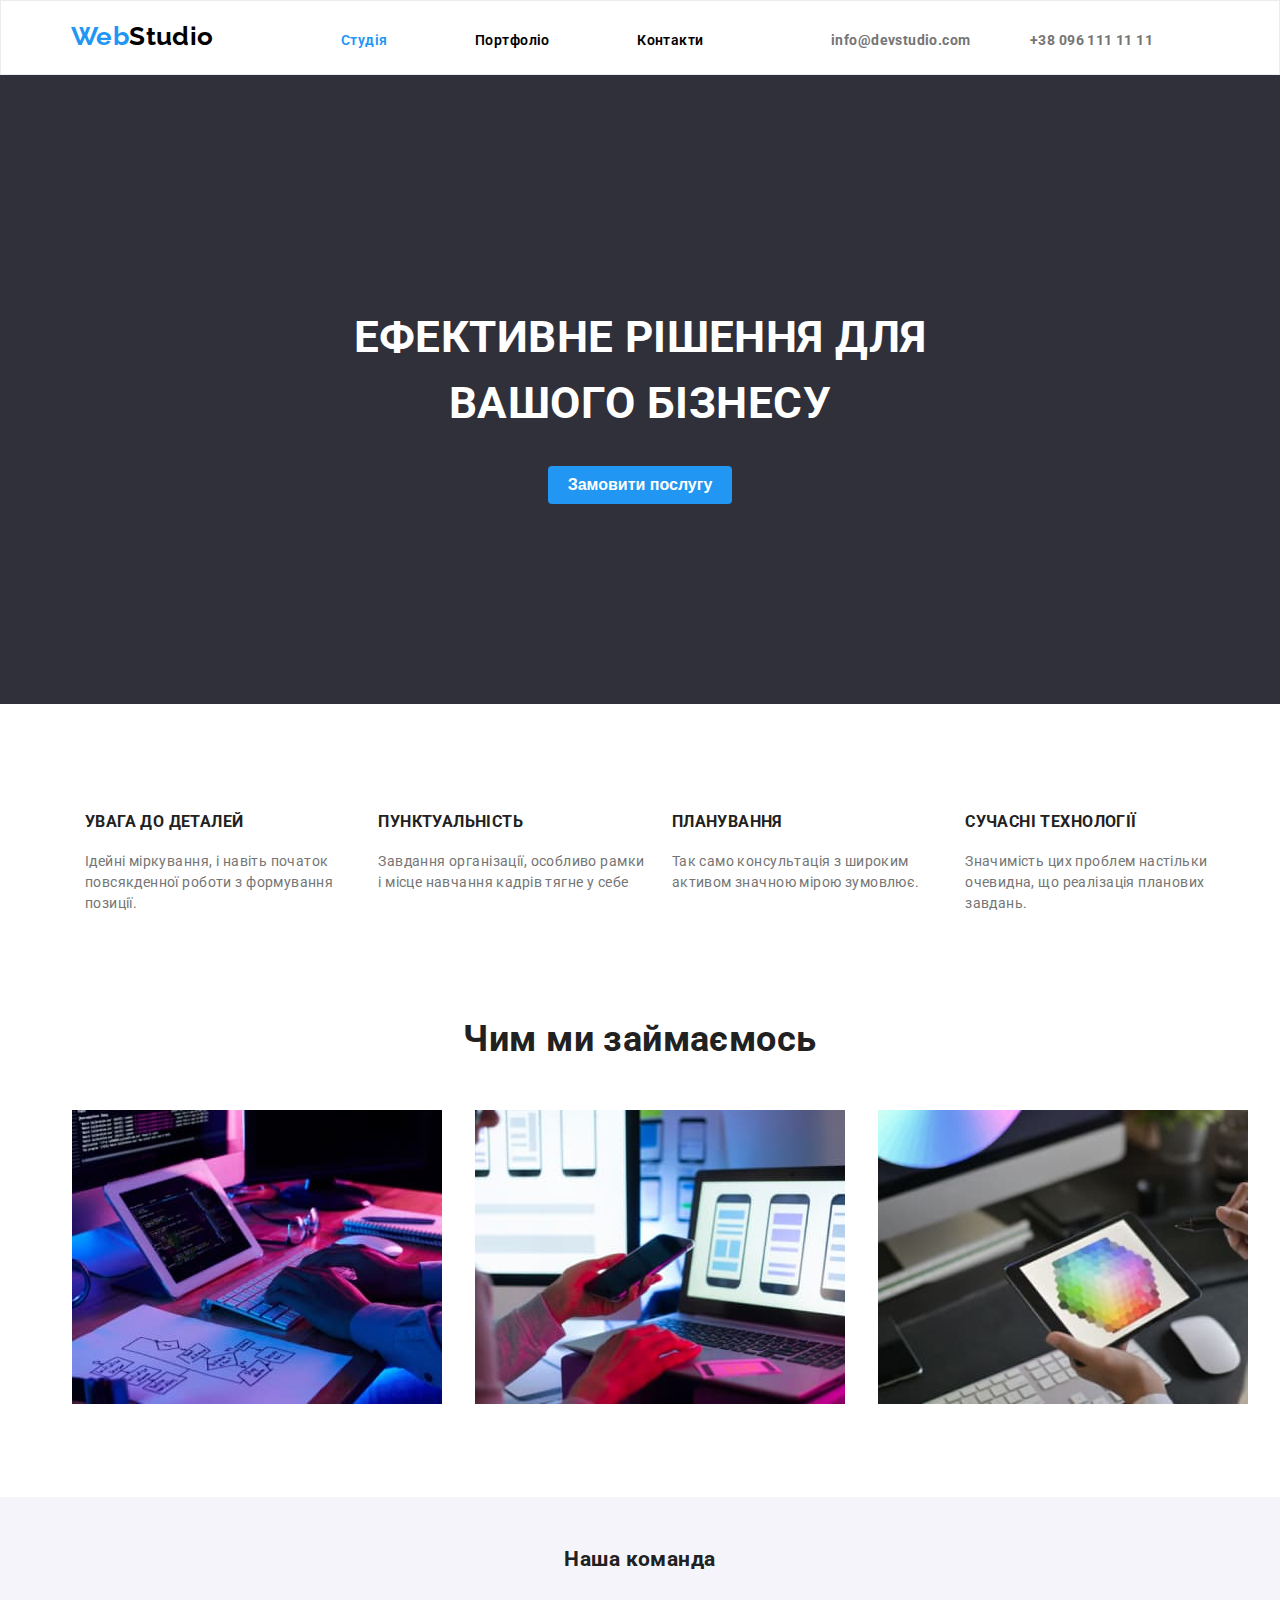
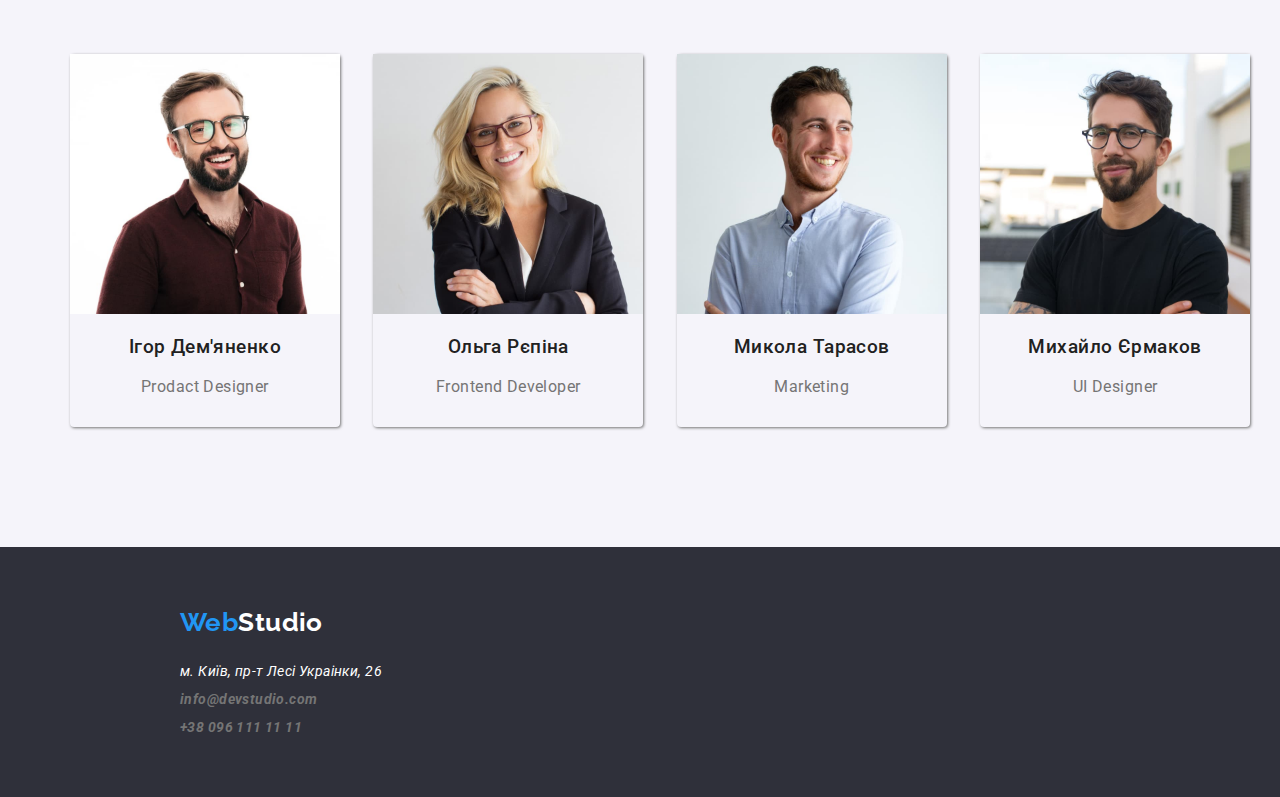
==== commit daa8ac8a: "solve my mistakes" ====
--- a/index.html
+++ b/index.html
@@ -73,13 +73,13 @@
             <h2>Чим ми займаємось</h2>
             <ul>
                 <li class="boxes">
-                    <img src="./img/box1.jpg" alt="Coding">
+                    <img src="./img/box1.jpg" alt="Coding" width="370">
                 </li>
                 <li class="boxes">
-                    <img src="./img/box2.jpg" alt="Phone nad laptop">
+                    <img src="./img/box2.jpg" alt="Phone nad laptop" width="370">
                 </li>
                 <li class="boxes">
-                    <img src="./img/box3.jpg" alt="Tablet">
+                    <img src="./img/box3.jpg" alt="Tablet" width="370">
                 </li>
             </ul>
     </section>
@@ -88,22 +88,22 @@
         <h2>Наша команда</h2>
         <ul>
             <li class="person">
-                <img src="./img/Igor.jpg" alt="Prodact Designer Igor" width="260">
+                <img src="./img/Igor.jpg" alt="Prodact Designer Igor" width="270">
                 <h3>Ігор Дем'яненко</h3>
                  <p>Prodact Designer</p>
             </li>
             <li class="person">
-                <img src="./img/Olga.jpg" alt="Frontend Developer Olga" width="260">
+                <img src="./img/Olga.jpg" alt="Frontend Developer Olga" width="270">
                 <h3>Ольга Рєпіна</h3>
                 <p>Frontend Developer</p>
             </li>
             <li class="person">
-                <img src="./img/Nikolay.jpg" alt="Marketing Mikolay" width="260">
+                <img src="./img/Nikolay.jpg" alt="Marketing Mikolay" width="270">
                 <h3>Микола Тарасов</h3>
                 <p>Marketing</p>
             </li>
             <li class="person">
-                <img src="./img/Mihaylo.jpg" alt="UI Designer Mihaylo" width="260">
+                <img src="./img/Mihaylo.jpg" alt="UI Designer Mihaylo" width="270">
                 <h3>Михайло Єрмаков</h3>
                 <p>UI Designer</p>
             </li>
--- a/css/styles.css
+++ b/css/styles.css
@@ -1,6 +1,5 @@
 :root{
     --blue-color-text: #2196F3;
-    --font-size-for-mini-text: 14px;
     --text-center: center;
     --grey-text: #757575;
     --white-color: #FFFFFF;
@@ -8,16 +7,25 @@
     --black-color:#212121;
     --inline-display:inline;
     --inline-block-display: inline-block;
+    --body-background: rgba(255, 255, 255, 1);
+    --color-black-null:#000000;
+    --color-header-border:rgba(236, 236, 236, 1);
+    --color-shadow:rgba(0, 0, 0, 0.15);
+    --background-for-business: #2F303A;
+    --background-for-team: #F5F4FA;
+    --color-for-card-project:#EEEEEE;
 }
 
 body{
     font-family: 'Roboto', sans-serif;
+    font-size: 14px;
     color: var(--black-color);
-    background-color: rgba(255, 255, 255, 1);
-    margin: 0 auto;
+    background-color: var(--body-background);
+    margin: 0 auto;
+    letter-spacing: 0.03em;
 }
 header{
-    border: 1px solid rgba(236, 236, 236, 1);
+    border: 1px solid var(--color-header-border);
     text-align: var(--text-center);
     padding: 20px;
 }
@@ -31,14 +39,14 @@
 }
 header a{
     text-decoration: none;
-    color: #000000;
+    color: var(--color-black-null);
 }
 .navigation{
 margin-left: 6em;
 }
 .logo{
     font-family: 'Raleway', sans-serif;
-    color: #000000;
+    color: var(--color-black-null);
     font-weight: bold;
     font-size: 26px;
     letter-spacing: 3%;
@@ -50,7 +58,6 @@
 }
 .link-navigation{
     font-weight: var(--font-weight);
-    font-size: var(--font-size-for-mini-text);
     padding-right: 6em;
 }
 .link-navigation:hover,
@@ -64,12 +71,11 @@
 .contact{
     color:var(--grey-text);
     padding-right: 4em;
-    font-size: var(--font-size-for-mini-text);
     font-weight: bold;
     line-height: 2;
 }
 .solve-for-busniness{
-    background-color: #2F303A;
+    background-color: var(--background-for-business);
     color: var(--white-color);
     padding: 200px;
     
@@ -97,15 +103,18 @@
     border: none;
     cursor: pointer;
 }
+.btn-order:hover,
+.btn-order:active{
+    box-shadow: 0 4px 4px var(--color-shadow);
+}
 .our-spesials{
+    padding-top: 90px;
     text-align: center;
 }
 .our-spesials h3{
     text-transform: uppercase;
 }
 .our-spesials p{
-    font-size: var(--font-size-for-mini-text);
-    word-spacing: 3%;
     color: var(--grey-text);
 }
 .advanteges{
@@ -127,7 +136,6 @@
     text-align: var(--text-center);
     font-weight: bold;
     font-size: 36px;
-    word-spacing: 3%;
     margin-bottom: 50px;
 }
 .boxes{
@@ -135,7 +143,7 @@
     margin: 0 15px;
 }
 .our-team{
-    background-color: #F5F4FA;
+    background-color: var(--background-for-team);
     height: 650px;
     text-align: center;
 }
@@ -150,7 +158,6 @@
     box-shadow: 1px 1px 3px var(--grey-text);
     border-radius: 4px;
     font-size: 16px;
-    word-spacing: 3%;
 }
 .person h3{
     font-weight: 500;
@@ -161,7 +168,7 @@
 padding-bottom: 15px;
 }
 footer{
-    background-color: #2F303A;
+    background-color: var(--background-for-business);
     height: 250px;
 }
 footer a{
@@ -172,8 +179,6 @@
 }
 .adress-studio{
     color: var(--white-color);
-    font-size: var(--font-size-for-mini-text);
-    word-spacing: 3%;
     line-height: 2;
 }
 .logo-footer{
@@ -187,9 +192,10 @@
     list-style-type: none;
 }
 .filter{
+    display: block;
     padding-top: 90px;
     text-align: var(--text-center);
-    margin-bottom: 30px;
+    margin: 0 auto 30px auto;
 }
 .btn-to-navigation{
     list-style-type: none;
@@ -215,6 +221,8 @@
     color: var(--white-color);
 }
 .all-projects{
+    display: block;
+    margin: 0 auto;
     text-align: center;
     padding-bottom: 90px;
 }
@@ -222,7 +230,11 @@
     list-style-type: none;
     display: var(--inline-block-display);
     margin: 15px;
-    border: 1px solid #EEEEEE;
+    border: 1px solid var(--color-for-card-project);
+}
+.all-projects h2{
+    font-size: 18px;
+    font-weight: 700;   
 }
 .visually-hidden {
     position: absolute;
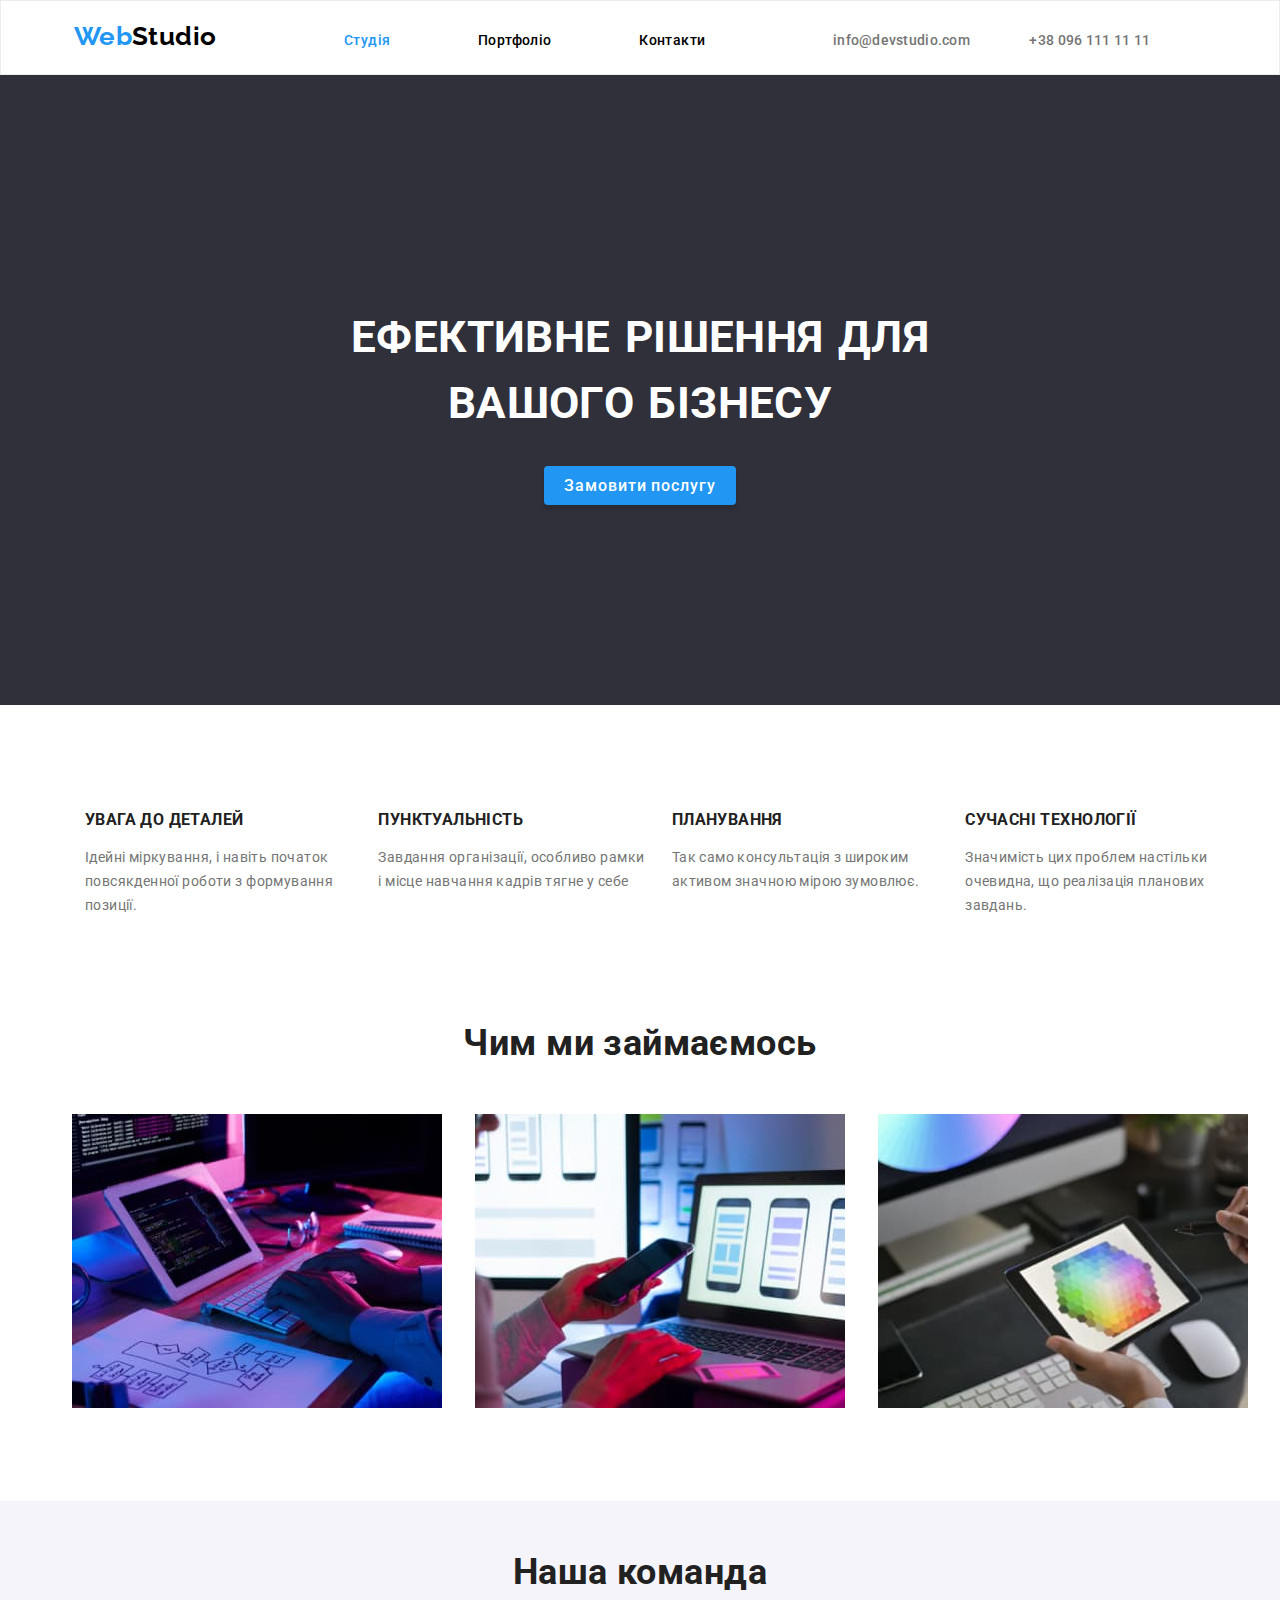
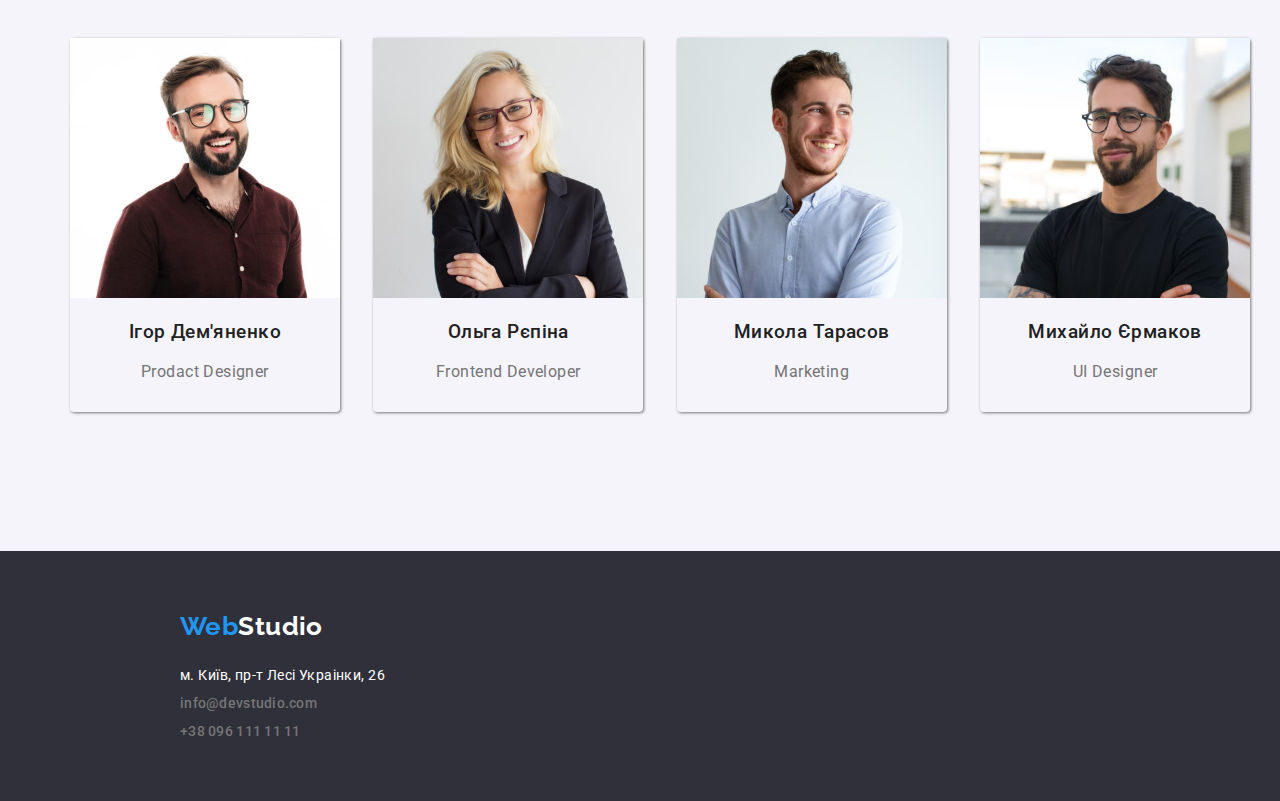
==== commit 30e5545c: "solve my mistakes two" ====
--- a/index.html
+++ b/index.html
@@ -115,7 +115,7 @@
 <footer >
     <a href="./index.html" class="logo logo-footer">
         <span class="logo-blue">Web</span><span class="logo-white">Studio</span></a>
-    <address>
+    <address class="address">
         <ul class="contact-footer">
             <li>
         <a href="https://goo.gl/maps/CPtrU1FHBa2aNyZL9" target="_blank" rel="noopener noreferrer nofollow" class="adress-studio">м. Київ, пр-т Лесі Украінки, 26</a> 
--- a/css/styles.css
+++ b/css/styles.css
@@ -3,7 +3,7 @@
     --text-center: center;
     --grey-text: #757575;
     --white-color: #FFFFFF;
-    --font-weight:600;
+    --font-weight:500;
     --black-color:#212121;
     --inline-display:inline;
     --inline-block-display: inline-block;
@@ -14,6 +14,9 @@
     --background-for-business: #2F303A;
     --background-for-team: #F5F4FA;
     --color-for-card-project:#EEEEEE;
+    --color-hover:rgba(24, 140, 232, 1);
+    --color-opacity-footer:rgba(255, 255, 255, 0.6);
+    --color-button-calm:#F5F4FA;
 }
 
 body{
@@ -47,7 +50,7 @@
 .logo{
     font-family: 'Raleway', sans-serif;
     color: var(--color-black-null);
-    font-weight: bold;
+    font-weight: 700;
     font-size: 26px;
     letter-spacing: 3%;
     display: var(--inline-display);
@@ -61,18 +64,21 @@
     padding-right: 6em;
 }
 .link-navigation:hover,
-.contact:hover{
+.contact:hover,
+.adress-studio:hover{
     color: var(--blue-color-text);
 }
 .link-navigation:focus,
-.contact:focus{
+.contact:focus,
+.adress-studio:focus{
     color: var(--blue-color-text);
 }
 .contact{
     color:var(--grey-text);
     padding-right: 4em;
-    font-weight: bold;
+    font-weight: 500;
     line-height: 2;
+    letter-spacing: 0.02em;
 }
 .solve-for-busniness{
     background-color: var(--background-for-business);
@@ -82,7 +88,7 @@
 }
 .solve-for-busniness h1{
     font-size: 44px;
-    word-spacing: 6%;
+    word-spacing: 0.06em;
     line-height: 1.5;
     text-align: center;
     text-transform: uppercase;
@@ -94,7 +100,8 @@
     color: var(--white-color);
     font-size: 16px;
     font-weight: var(--font-weight);
-    letter-spacing: 6%;
+    font-family: inherit;
+    letter-spacing: 0.06em;
     text-align: var(--text-center);
     padding: 10px 20px;
     display: block;
@@ -102,10 +109,12 @@
     border-radius: 4px;
     border: none;
     cursor: pointer;
+    box-shadow: 0 4px 4px var(--color-shadow);
 }
 .btn-order:hover,
 .btn-order:active{
-    box-shadow: 0 4px 4px var(--color-shadow);
+    background-color: var(--color-hover);
+    
 }
 .our-spesials{
     padding-top: 90px;
@@ -113,9 +122,16 @@
 }
 .our-spesials h3{
     text-transform: uppercase;
+    font-weight: 700;
+    color: var(--black-color);
+    line-height: 1.14;
 }
 .our-spesials p{
     color: var(--grey-text);
+    line-height: 1.71;
+    vertical-align: top;
+    font-style: Regular;
+    text-align: left;
 }
 .advanteges{
     text-align: start;
@@ -137,6 +153,8 @@
     font-weight: bold;
     font-size: 36px;
     margin-bottom: 50px;
+    line-height: 1.17;
+    color: var(--black-color);
 }
 .boxes{
     display: var(--inline-display);
@@ -148,8 +166,12 @@
     text-align: center;
 }
 .our-team h2{
-    padding-bottom: 50px;
     padding-top: 50px;
+    text-align: var(--text-center);
+    font-weight:700;
+    font-size: 36px;
+    line-height: 1.17;
+    color: var(--black-color);
 }
 .person{
     display: var(--inline-block-display);
@@ -177,6 +199,9 @@
 .logo-white{
     color: var(--white-color);
 }
+.address{
+    font-style: normal;
+}
 .adress-studio{
     color: var(--white-color);
     line-height: 2;
@@ -190,6 +215,8 @@
     padding: 0;
     margin: auto 180px;
     list-style-type: none;
+    font-weight: 400;
+    color:var(--color-opacity-footer) ;
 }
 .filter{
     display: block;
@@ -205,10 +232,14 @@
     margin:auto 4px;
 }
 .btn-to-navigation button{
+    background-color: var(--color-button-calm);
+    color: var(--black-color);
     font-size: 16px;
     font-weight: var(--font-weight);
+    font-family: inherit;
     text-align: var(--text-center);
     padding: 8px 15px;
+    letter-spacing: 0.03em;
     display: block;
     margin: 0 auto;
     border: none;
@@ -220,6 +251,10 @@
     background-color: var(--blue-color-text);
     color: var(--white-color);
 }
+.btn-to-navigation button:active{
+    background-color: var(--blue-color-text);
+    color: var(--white-color);
+}
 .all-projects{
     display: block;
     margin: 0 auto;
@@ -234,7 +269,20 @@
 }
 .all-projects h2{
     font-size: 18px;
-    font-weight: 700;   
+    font-weight: 700;  
+    line-height: 2; 
+    letter-spacing: 0.06;
+    color: var(--black-color);
+    text-align: left;
+    padding-left: 24px;
+}
+.all-projects p{
+    font-style: Regular;
+    font-size: 16px;
+    line-height: 1.86;
+    text-align: left;
+    color: var(--grey-text);
+    padding-left: 24px;
 }
 .visually-hidden {
     position: absolute;
